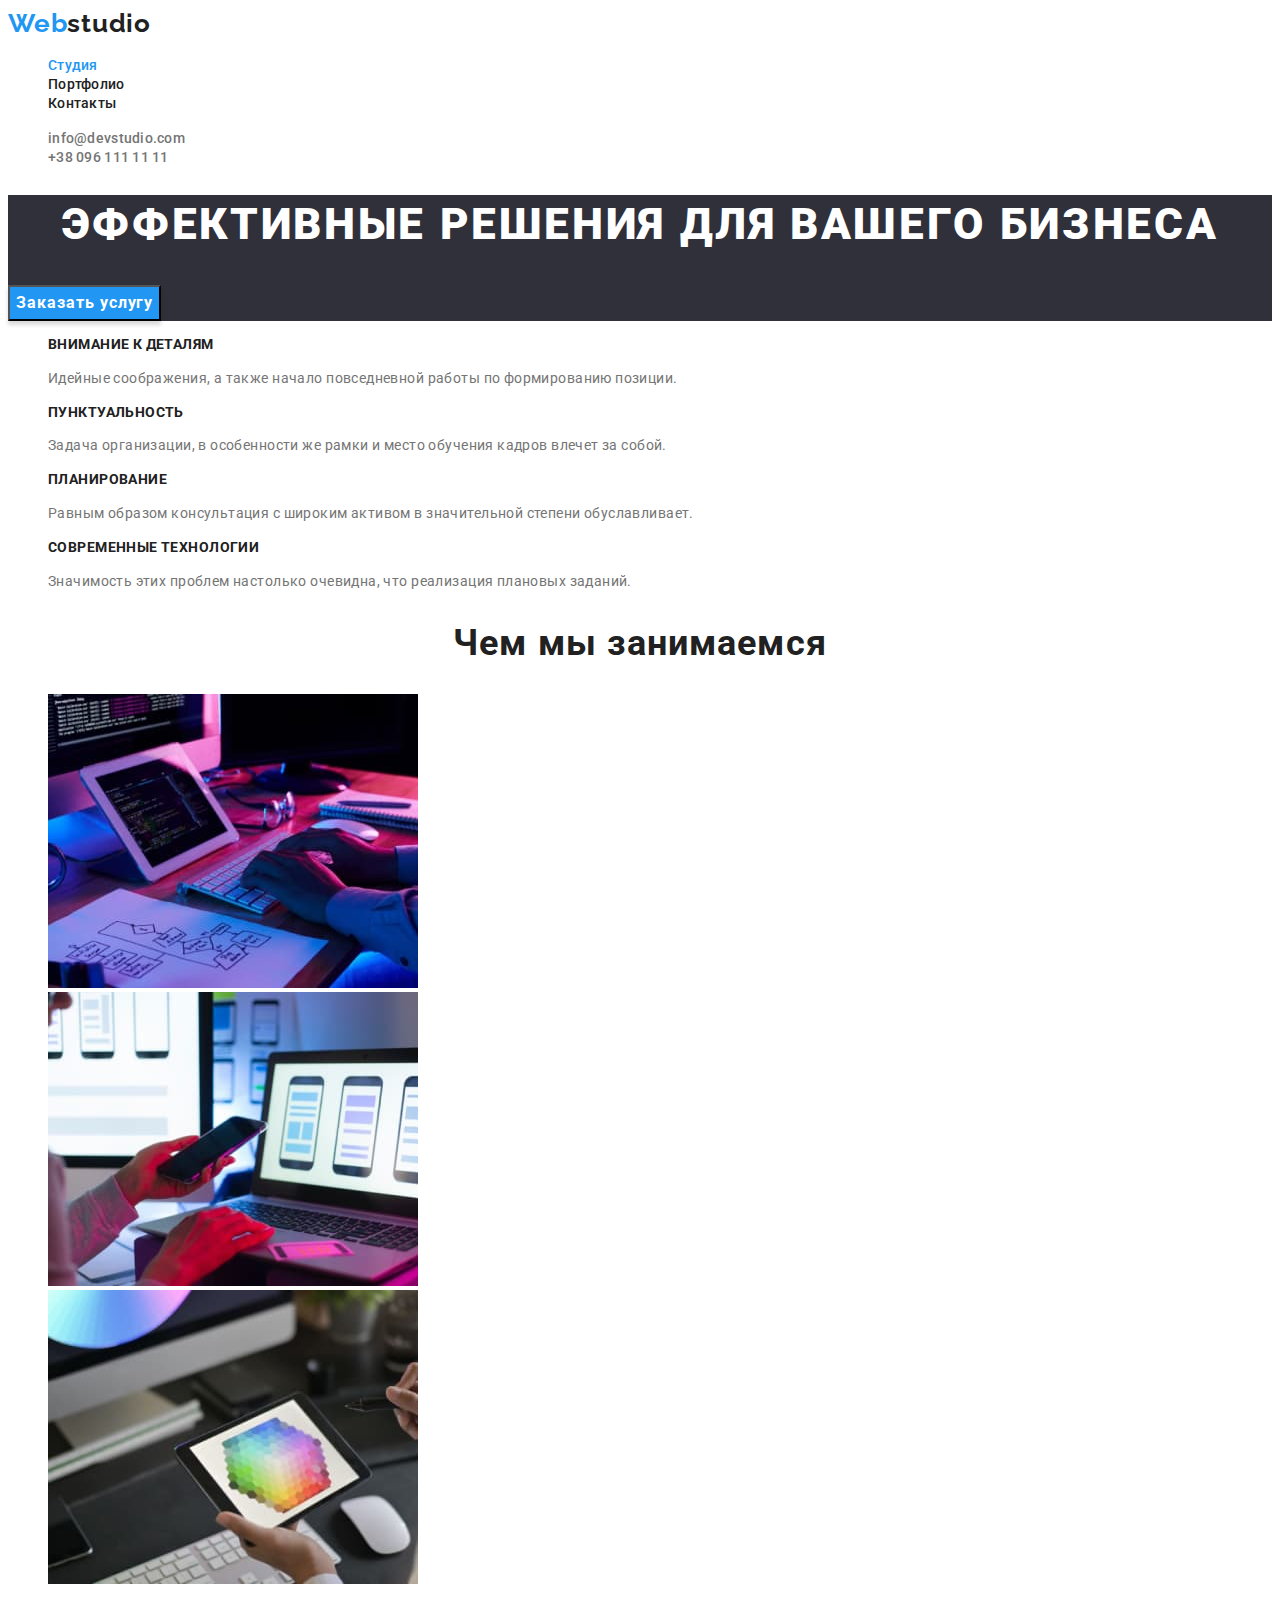
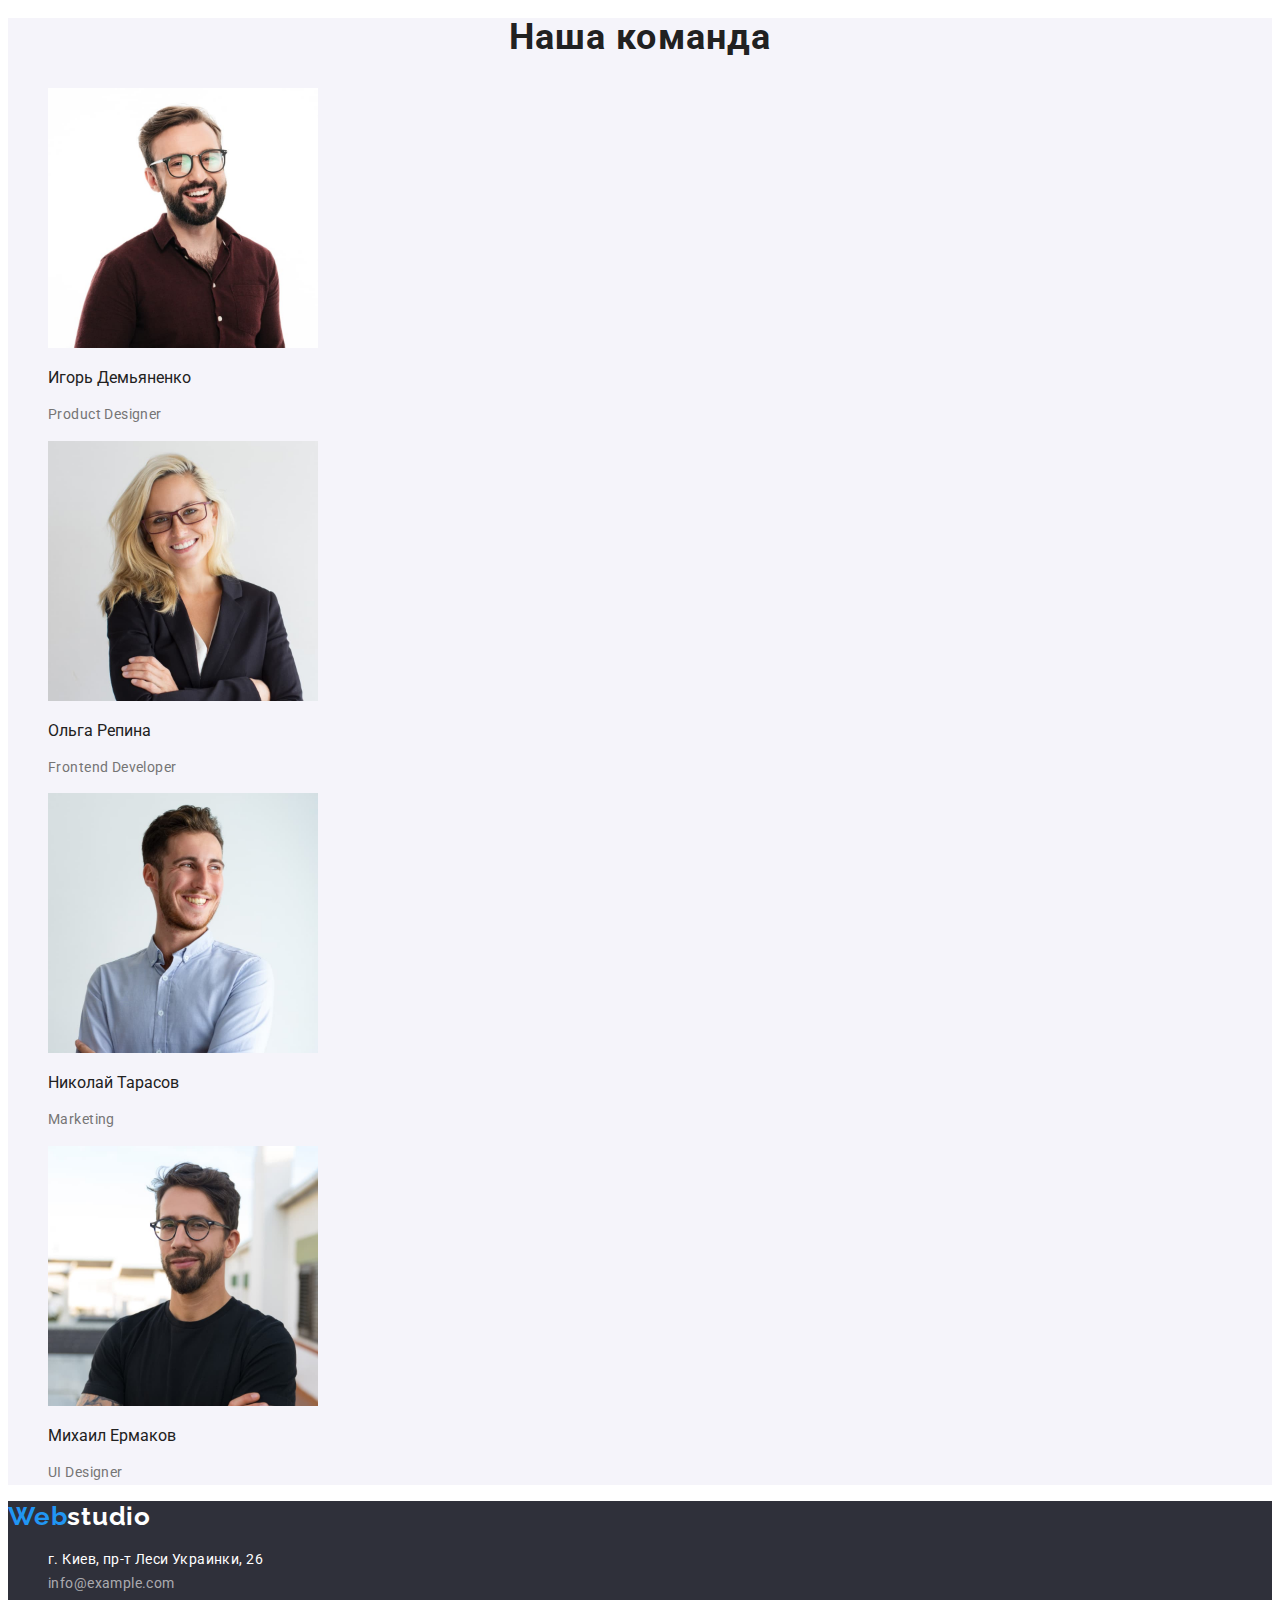
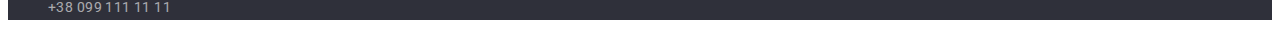
==== index.html @ 886532a1 "скопированы файлы предыдущей работы" ====
<!DOCTYPE html>
<html lang="ru">
<head>
    <meta charset="UTF-8">
    <meta http-equiv="X-UA-Compatible" content="IE=edge">
    <meta name="viewport" content="width=device-width, initial-scale=1.0">
    <link rel="preconnect" href="https://fonts.googleapis.com">
    <link rel="preconnect" href="https://fonts.gstatic.com" crossorigin>
    <link
        href="https://fonts.googleapis.com/css2?family=Oleo+Script&family=Raleway:wght@700&family=Roboto:wght@400;500;700;900&display=swap"
        rel="stylesheet">
    <link rel="stylesheet" href="./css/styles.css">
    <title class="title">Студия</title>
</head>
<body>
    <header class="header">  
    <!-- link to homepage-->
         <a class="header-logo link"  href="/"><span class="logocolor">Web</span>studio</a>
    <!--header nav section-->
        <nav class="header-nav">
             <ul class="list header-list">
                <li class="header-item"><a class="link header-link current" href="./index.html">Студия</a></li>
                <li class="header-item"><a class="link header-link" href="./portfolio.html">Портфолио</a></li>
                <li class="header-item"><a class="link header-link" href="/Контакты">Контакты</a></li>   
            </ul>      
        </nav> 
        <ul class="list">
            <!-- Link to e-mail address -->
            <li><a class="link header-mail" href="mailto:info@devstudio.com">info@devstudio.com</a></li>
            <!-- Link to phone number  -->
            <li><a class="link header-tel" href="tel:+38 096 111 11 11">+38 096 111 11 11</a></li>
        </ul>
    </header>
<main>
<!--block make order-->
    <section class="make-order">
        <h1 class="make-order-title">ЭФФЕКТИВНЫЕ РЕШЕНИЯ ДЛЯ ВАШЕГО БИЗНЕСА</h1>
        <button type="button" class="make-order-button">Заказать услугу</button>
    </section>
<!--block features-->
    <section class="features">
        <ul class="list features-list">
            <li class="features-item"> <h3 class="h3-title">внимание к деталям</h3> <p class="p-text">Идейные соображения, а также начало повседневной работы по формированию позиции.</p></li>
            <li class="features-item"> <h3 class="h3-title">пунктуальность</h3> <p class="p-text">Задача организации, в особенности же рамки и место обучения кадров влечет за собой.</p></li>
            <li class="features-item"> <h3 class="h3-title">планирование</h3><p class="p-text">Равным образом консультация с широким активом в значительной степени обуславливает.</p></li>
            <li class="features-item"> <h3 class="h3-title">Современные технологии</h3><p class="p-text">Значимость этих проблем настолько очевидна, что реализация плановых заданий.</p></li>
        </ul>
    </section>
<!--block our work-->
    <section class="our-work">
        <h2 class="h2-title">Чем мы занимаемся</h2>
        <ul class="list out-work-list">
            <li class="our-work-item"><img src="images/img.jpg" alt="набор кода на клавиатуре" width="370"></li>
            <li class="our-work-item"><img src="images/img-2.jpg" alt="разработка дизайна мобильного приложения" width="370"></li>
            <li class="our-work-item"><img src="images/img-3.jpg" alt="выбор цветовой гаммы на планшете" width="370"></li>
        </ul>
    </section>
<!--block our team-->
     <section class="our-team">
         <h2 class="h2-title">Наша команда</h2>
         <ul class="list our-team-list">
             <li class="our-team-item">
                 <img src="images/igordemyanenko.jpg" alt="фото игорь Демьяненко" width="270">
                    <p class="our-team-name">Игорь Демьяненко</p>
                    <p class="our-team-post p-text">Product Designer</p>
            </li>
            <li class="our-team-item">
                <img src="images/olgarepina.jpg" alt="фото Ольга Репина" width="270">
                        <p class="our-team-name">Ольга Репина</p>
                        <p class="our-team-post p-text">Frontend Developer</p>
            </li>
            <li class="our-team-item">
                <img src="images/nikolaytarasov.jpg" alt="фото Николай Тарасов" width="270">
                        <p class="our-team-name">Николай Тарасов</p>
                        <p class="our-team-post p-text">Marketing</p>
            </li>
            <li class="our-team-item">
                <img src="images/mihailermakov.jpg" alt="фото Михаил Ермаков" width="270">
                        <p class="our-team-name">Михаил Ермаков</p>
                        <p class="our-team-post p-text">UI Designer</p>
            </li>
         </ul>
     </section>   
</main>
<footer class="footer">
    <!--link to homepage-->
    <a class="footer-logo link"  href="/"><span class="logocolor">Web</span>studio</a>
    <address class="address">
        <ul class="list footer-list">
            <li class="footer-item"><a class="link footer-link"  href="https://goo.gl/maps/7gnmi9hPNEsTikb38" target="_blank">г. Киев, пр-т Леси Украинки, 26</a></li>
            <li class="footer-item"><a class="link footer-link footer-mail"  href="mailto:info@example.com">info@example.com</a></li>
            <li class="footer-item"><a class="link footer-link footer-tel"  href="tel:+380991111111">+38 099 111 11 11</a></li>
        </ul>
    </address>
</footer>
</body>
</html>
---- css/styles.css ----
:root {
}
body {
  font-family: Roboto, sans-serif;
  color: #212121;
  background-color: #ffffff;
}

.list {
  list-style: none;
}
.link {
  text-decoration: none;
}
.link:hover,
.link:focus {
}
.title {
}
.h2-title {
  font-weight: 700;
  font-size: 36px;
  line-height: 1.11;
  text-align: center;
  letter-spacing: 0.03em;

  color: #212121;
}
.h3-title {
  font-weight: 700;
  font-size: 14px;
  line-height: 1.14;
  letter-spacing: 0.03em;
  text-transform: uppercase;

  color: #212121;
}
.p-text {
  font-weight: 400;
  font-size: 14px;
  line-height: 1.71;
  letter-spacing: 0.03em;

  color: #757575;
}
/* ---header----*/
.header {
  background-color: #ffffff;
}
.header-logo {
  font-family: Raleway;
  font-style: normal;
  font-weight: 700;
  font-size: 26px;
  line-height: 1.19;
  letter-spacing: 0.03em;
  color: #212121;
}
.logocolor {
  font-family: Raleway;
  font-style: normal;
  font-weight: 700;
  font-size: 26px;
  line-height: 1.19;
  letter-spacing: 0.03em;

  color: #2196f3;
}
.header-nav {
}
.header-list {
}
.header-item {
}
.header-link {
  font-weight: 500;
  font-size: 14px;
  line-height: 0.87;
  letter-spacing: 0.02em;
  color: #212121;
}
.header-link:hover,
.header-link:focus,
.header-mail:hover,
.header-mail:focus,
.header-tel:hover,
.header-tel:focus {
  font-weight: 500;
  font-size: 14px;
  line-height: 0.87;
  letter-spacing: 0.02em;
  color: #2196f3;
}

.header-mail {
  font-weight: 500;
  font-size: 14px;
  line-height: 0.87;
  letter-spacing: 0.02em;
  color: #757575;
}
.header-tel {
  font-weight: 500;
  font-size: 14px;
  line-height: 0.87;
  letter-spacing: 0.02em;
  color: #757575;
}
/*---make order-- */
.make-order {
  background-color: #2f303a;
}
.make-order-title {
  font-weight: 900;
  font-size: 44px;
  line-height: 1.36;
  text-align: center;
  letter-spacing: 0.06em;
  text-transform: uppercase;
  color: #ffffff;
 
}
.make-order-button {
  background: #2196f3;
  box-shadow: 0px 4px 4px rgba(0, 0, 0, 0.15);
  font-family: inherit;
  font-weight: 700;
  font-size: 16px;
  line-height: 1.87;
  display: flex;
  align-items: center;
  text-align: center;
  letter-spacing: 0.06em;
  color: #ffffff;
  cursor: pointer;
}
.make-order-button:hover,
.make-order-button:focus {
background: #188CE8;
box-shadow: 0px 4px 4px rgba(0, 0, 0, 0.15);
  font-family: inherit;
  font-weight: 700;
  font-size: 16px;
  line-height: 1.87;
  display: flex;
  align-items: center;
  text-align: center;
  letter-spacing: 0.06em;
  color: #ffffff;
  cursor: pointer;
}
.current {
  color: #2196f3;
}
/* ---features--- */
.features {
}
.features-list {
}
.features-item {
}
/* ---our work---- */
.our-work {
}
.our-work-list {
}
.our-work-item {
}
/* --- our team--- */
.our-team {
  background: #F5F4FA;
}
.our-team-list {
}
.our-team-item {
}
.our-team-name {
}
.our-team-post {
}
/* ---footer---- */
.footer {
  background: #2f303a;
}
.footer-list {
}
.footer-item {
}
.footer-link {
  font-family: inherit;
  font-weight: 400;
  font-size: 14px;
  line-height: 1.71;
  letter-spacing: 0.03em;
  color: #ffffff;
}
.footer-link:hover,
.footer-link:focus { 
   font-family: inherit;
  font-weight: 400;
  font-size: 14px;
  line-height: 1.71;
  letter-spacing: 0.03em;
  color: #2196f3;
}
.footer-mail,
.footer-tel {
  color: rgba(255, 255, 255, 0.6);
}
.footer-logo {
  font-family: Raleway;§
  font-style: normal;
  font-weight: 700;
  font-size: 26px;
  line-height: 1.19;
  letter-spacing: 0.03em;
  color: #ffffff;
}
.address {
  font-style: normal;
}
/* ----maim---- */
.main {
  background: #E5E5E5;
}
/* ---main---- */
.main {
}
.main-list {
}
.main-item {
}
.main-link {
}
.main-btn {
  background: #F5F4FA;
  font-family: Roboto;
  font-style: normal
  font-weight: 500;
  font-size: 16px;
  line-height: 1.63;
  text-align: center;
  letter-spacing: 0.03em;
  cursor: pointer;
}
.main-btn:hover,
.main-btn:focus {
background: #2196f3;
font-family: Roboto;
font-style: normal;
font-weight: 500;
font-size: 16px;
line-height: 26px;
/* identical to box height, or 162% */
text-align: center;
letter-spacing: 0.03em;

color: #FFFFFF;

}
.current-button {
  background: #2196f3;
}
/* ---portfolio---- */
.portfolio {
}
.portfolio-list {
}
.portfolio-item {
}
.h3-portfolio {
}
.p-portfolio {
}
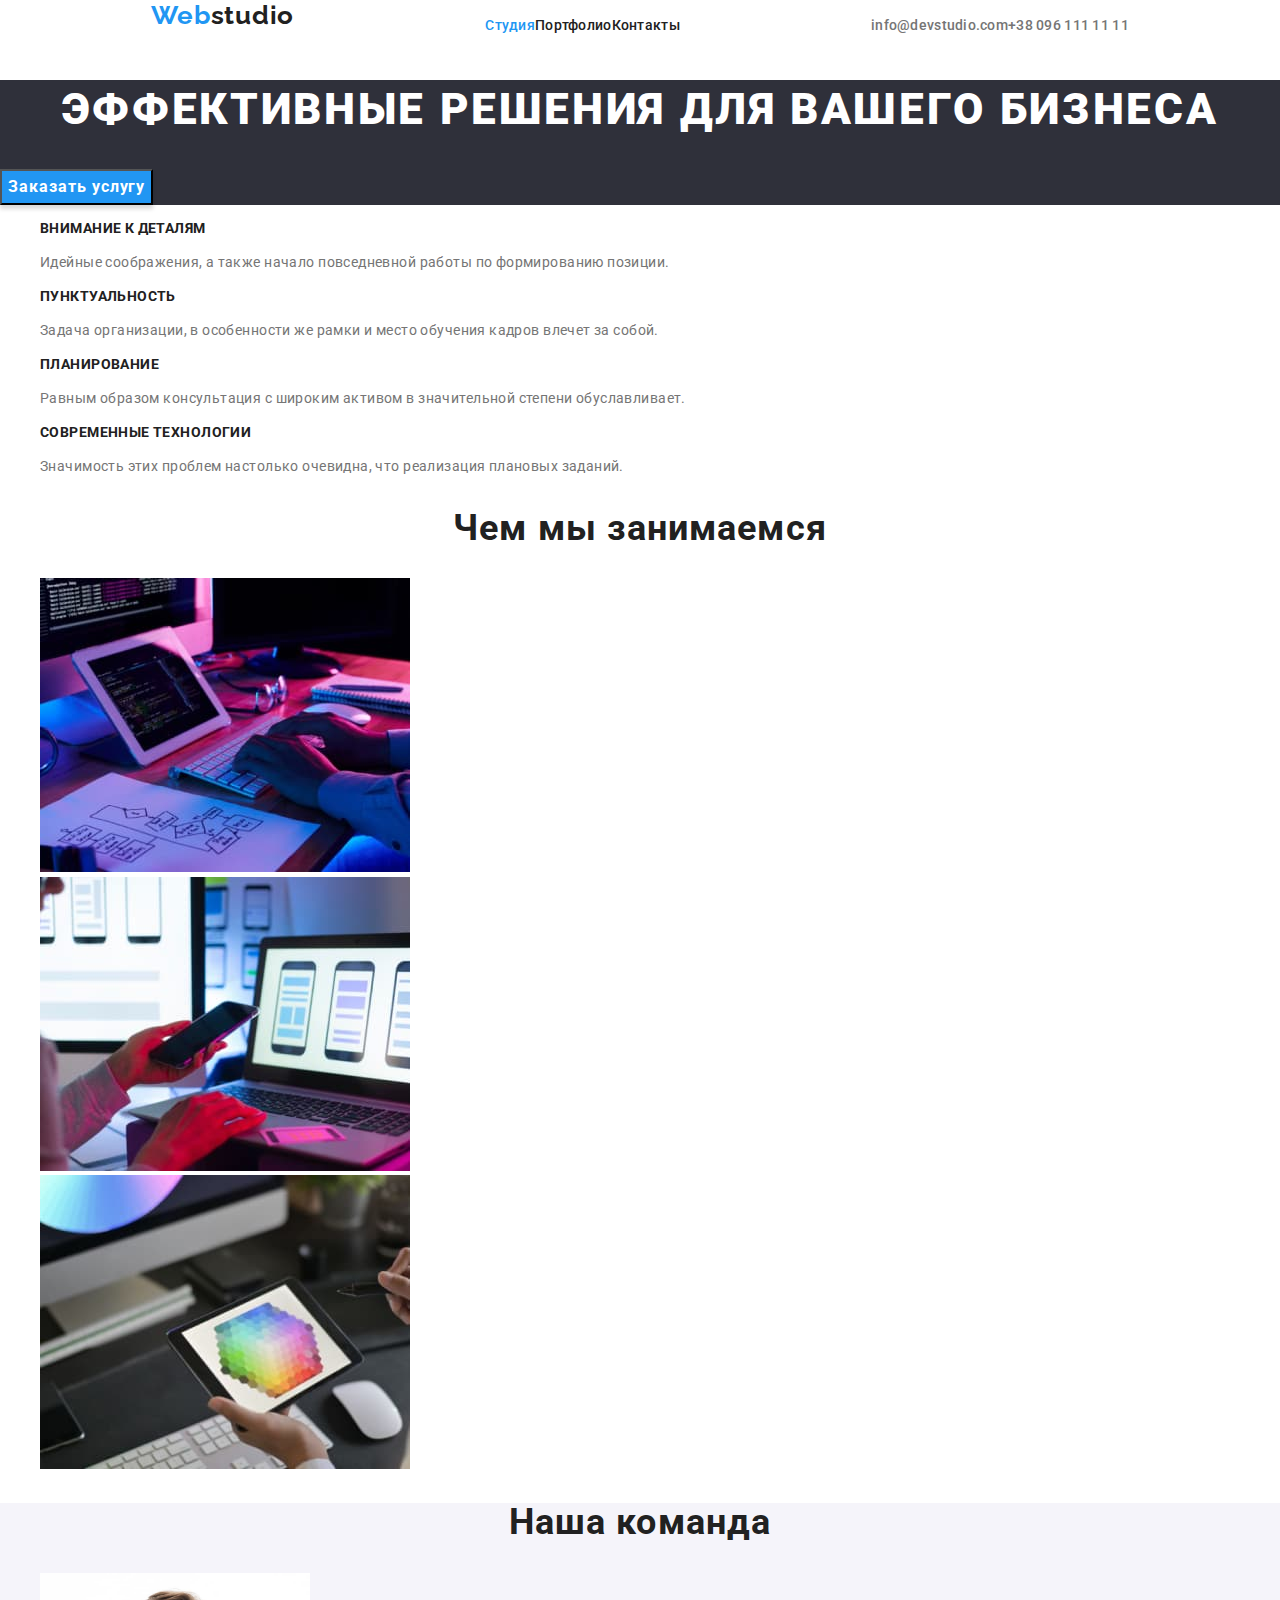
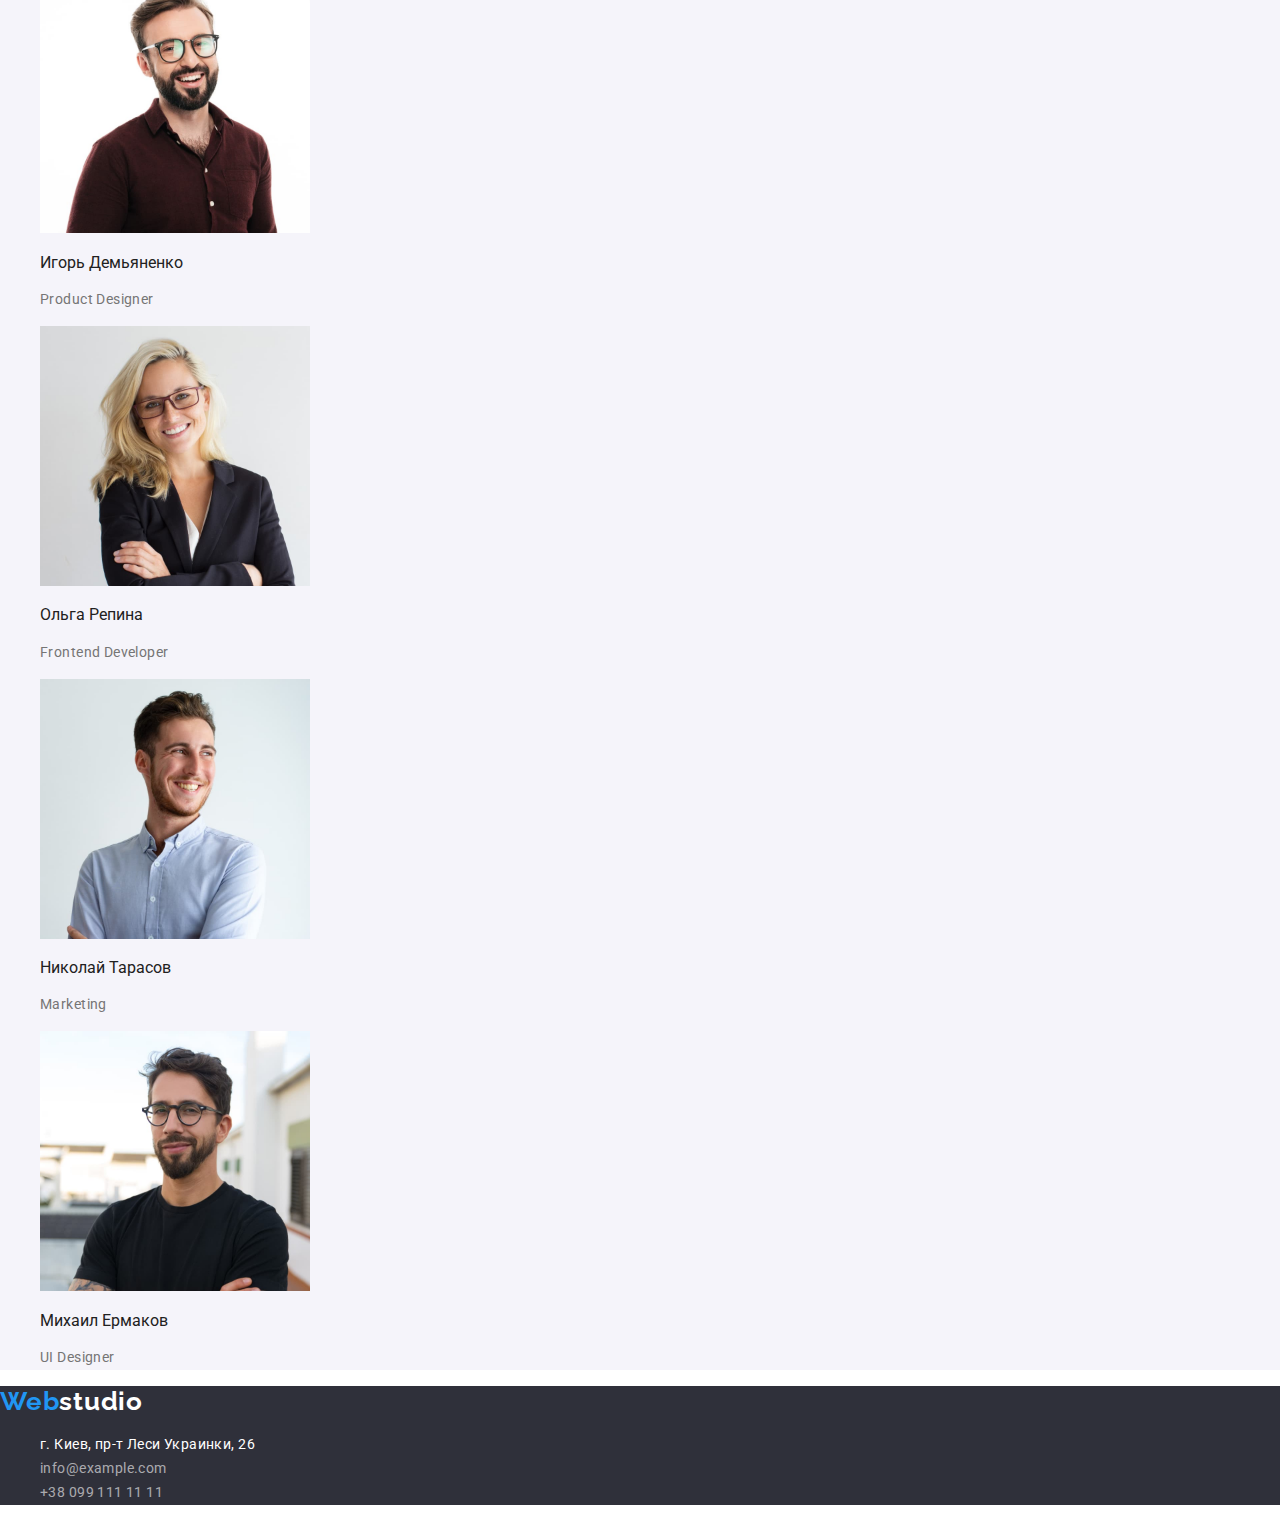
==== commit 3a716ffb: "добавлен файл модерн-нормализ" ====
--- a/index.html
+++ b/index.html
@@ -9,6 +9,7 @@
     <link
         href="https://fonts.googleapis.com/css2?family=Oleo+Script&family=Raleway:wght@700&family=Roboto:wght@400;500;700;900&display=swap"
         rel="stylesheet">
+    <link rel="stylesheet" href="./css/modern-normalize.css">
     <link rel="stylesheet" href="./css/styles.css">
     <title class="title">Студия</title>
 </head>
@@ -24,7 +25,7 @@
                 <li class="header-item"><a class="link header-link" href="/Контакты">Контакты</a></li>   
             </ul>      
         </nav> 
-        <ul class="list">
+        <ul class="list header-list">
             <!-- Link to e-mail address -->
             <li><a class="link header-mail" href="mailto:info@devstudio.com">info@devstudio.com</a></li>
             <!-- Link to phone number  -->
--- a/css/styles.css
+++ b/css/styles.css
@@ -45,9 +45,12 @@
 }
 /* ---header----*/
 .header {
+  display: flex;
+  justify-content: space-evenly;
   background-color: #ffffff;
 }
 .header-logo {
+
   font-family: Raleway;
   font-style: normal;
   font-weight: 700;
@@ -67,8 +70,12 @@
   color: #2196f3;
 }
 .header-nav {
+  
 }
 .header-list {
+ display: flex;
+justify-content: space-around;
+
 }
 .header-item {
 }
@@ -154,6 +161,7 @@
 }
 /* ---features--- */
 .features {
+
 }
 .features-list {
 }
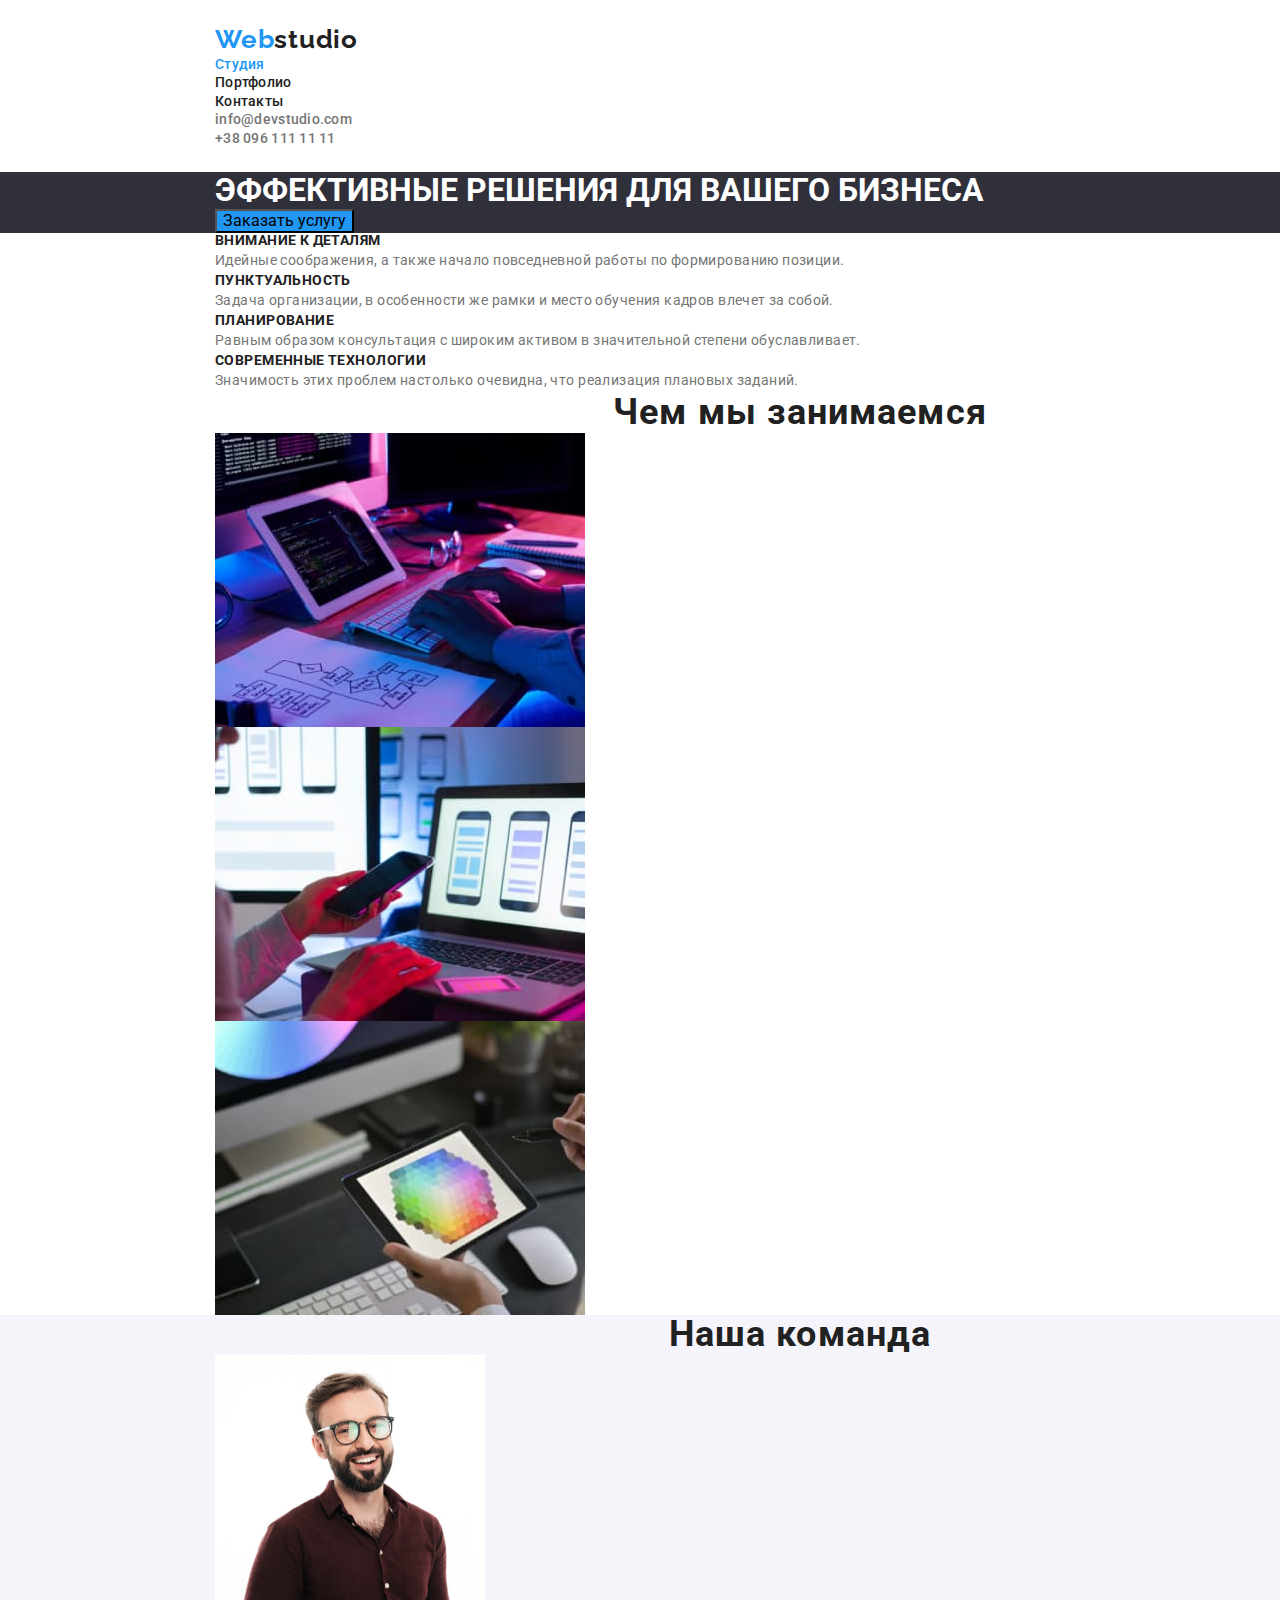
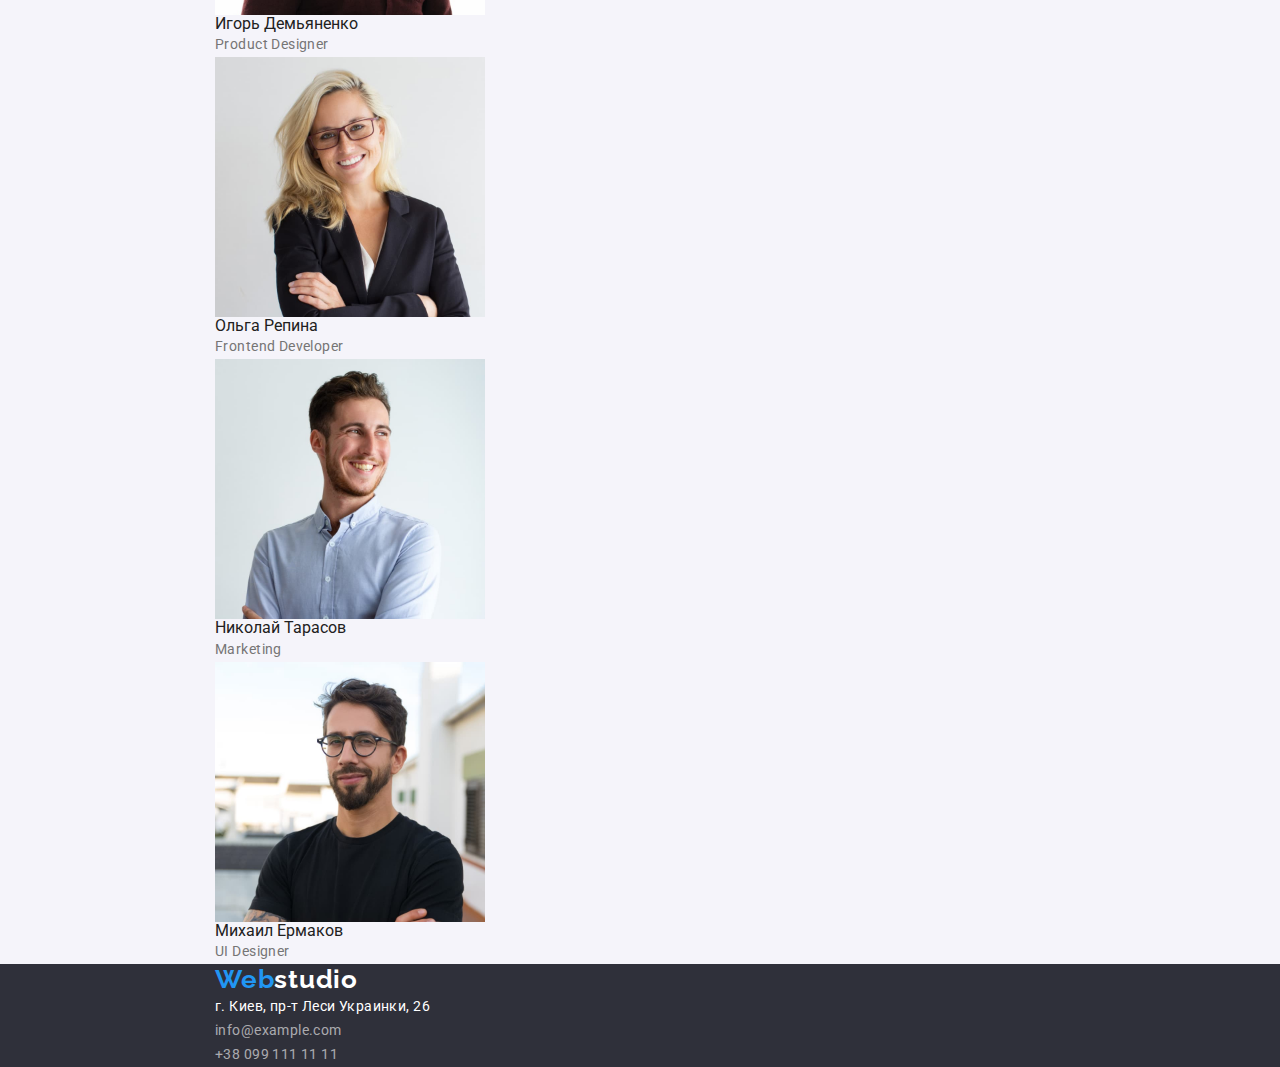
==== commit dd527816: "добавлены контейнеры и исключения" ====
--- a/index.html
+++ b/index.html
@@ -14,7 +14,8 @@
     <title class="title">Студия</title>
 </head>
 <body>
-    <header class="header">  
+    <header class="header">
+        <div class="container">
     <!-- link to homepage-->
          <a class="header-logo link"  href="/"><span class="logocolor">Web</span>studio</a>
     <!--header nav section-->
@@ -31,33 +32,41 @@
             <!-- Link to phone number  -->
             <li><a class="link header-tel" href="tel:+38 096 111 11 11">+38 096 111 11 11</a></li>
         </ul>
+        </div>
     </header>
 <main>
 <!--block make order-->
     <section class="make-order">
+        <div class="container">
         <h1 class="make-order-title">ЭФФЕКТИВНЫЕ РЕШЕНИЯ ДЛЯ ВАШЕГО БИЗНЕСА</h1>
         <button type="button" class="make-order-button">Заказать услугу</button>
+        </div>
     </section>
 <!--block features-->
     <section class="features">
+        <div class="container">
         <ul class="list features-list">
             <li class="features-item"> <h3 class="h3-title">внимание к деталям</h3> <p class="p-text">Идейные соображения, а также начало повседневной работы по формированию позиции.</p></li>
             <li class="features-item"> <h3 class="h3-title">пунктуальность</h3> <p class="p-text">Задача организации, в особенности же рамки и место обучения кадров влечет за собой.</p></li>
             <li class="features-item"> <h3 class="h3-title">планирование</h3><p class="p-text">Равным образом консультация с широким активом в значительной степени обуславливает.</p></li>
             <li class="features-item"> <h3 class="h3-title">Современные технологии</h3><p class="p-text">Значимость этих проблем настолько очевидна, что реализация плановых заданий.</p></li>
         </ul>
+        </div>
     </section>
 <!--block our work-->
     <section class="our-work">
+        <div class="container">
         <h2 class="h2-title">Чем мы занимаемся</h2>
         <ul class="list out-work-list">
             <li class="our-work-item"><img src="images/img.jpg" alt="набор кода на клавиатуре" width="370"></li>
             <li class="our-work-item"><img src="images/img-2.jpg" alt="разработка дизайна мобильного приложения" width="370"></li>
             <li class="our-work-item"><img src="images/img-3.jpg" alt="выбор цветовой гаммы на планшете" width="370"></li>
         </ul>
+        </div>
     </section>
 <!--block our team-->
      <section class="our-team">
+         <div class="container">
          <h2 class="h2-title">Наша команда</h2>
          <ul class="list our-team-list">
              <li class="our-team-item">
@@ -81,9 +90,11 @@
                         <p class="our-team-post p-text">UI Designer</p>
             </li>
          </ul>
+        </div>
      </section>   
 </main>
 <footer class="footer">
+    <div class="container">
     <!--link to homepage-->
     <a class="footer-logo link"  href="/"><span class="logocolor">Web</span>studio</a>
     <address class="address">
@@ -93,6 +104,7 @@
             <li class="footer-item"><a class="link footer-link footer-tel"  href="tel:+380991111111">+38 099 111 11 11</a></li>
         </ul>
     </address>
+    </div>
 </footer>
 </body>
 </html>--- a/css/styles.css
+++ b/css/styles.css
@@ -1,3 +1,24 @@
+p, h1, h2, h3, h4, h5, h6 {
+  margin: 0;
+}
+ul {
+  margin: 0;
+  padding: 0;
+}
+button {
+  cursor: pointer;
+}
+img {
+  display: block;
+}
+
+.container {
+  width: 1600px;
+  padding-left: 215px;
+  padding-right: 215px;
+  margin: 0 auto;
+  
+}
 :root {
 }
 body {
@@ -43,11 +64,13 @@
 
   color: #757575;
 }
+
 /* ---header----*/
 .header {
-  display: flex;
-  justify-content: space-evenly;
-  background-color: #ffffff;
+  background-color: inherit;
+  padding-top: 24px;
+  padding-bottom: 25px;
+ 
 }
 .header-logo {
 
@@ -73,9 +96,6 @@
   
 }
 .header-list {
- display: flex;
-justify-content: space-around;
-
 }
 .header-item {
 }
@@ -118,43 +138,17 @@
   background-color: #2f303a;
 }
 .make-order-title {
-  font-weight: 900;
-  font-size: 44px;
-  line-height: 1.36;
-  text-align: center;
-  letter-spacing: 0.06em;
-  text-transform: uppercase;
-  color: #ffffff;
- 
+  color: #FFFFFF;
+  
 }
 .make-order-button {
   background: #2196f3;
-  box-shadow: 0px 4px 4px rgba(0, 0, 0, 0.15);
-  font-family: inherit;
-  font-weight: 700;
-  font-size: 16px;
-  line-height: 1.87;
-  display: flex;
-  align-items: center;
-  text-align: center;
-  letter-spacing: 0.06em;
-  color: #ffffff;
-  cursor: pointer;
+
 }
 .make-order-button:hover,
 .make-order-button:focus {
 background: #188CE8;
-box-shadow: 0px 4px 4px rgba(0, 0, 0, 0.15);
-  font-family: inherit;
-  font-weight: 700;
-  font-size: 16px;
-  line-height: 1.87;
-  display: flex;
-  align-items: center;
-  text-align: center;
-  letter-spacing: 0.06em;
-  color: #ffffff;
-  cursor: pointer;
+
 }
 .current {
   color: #2196f3;
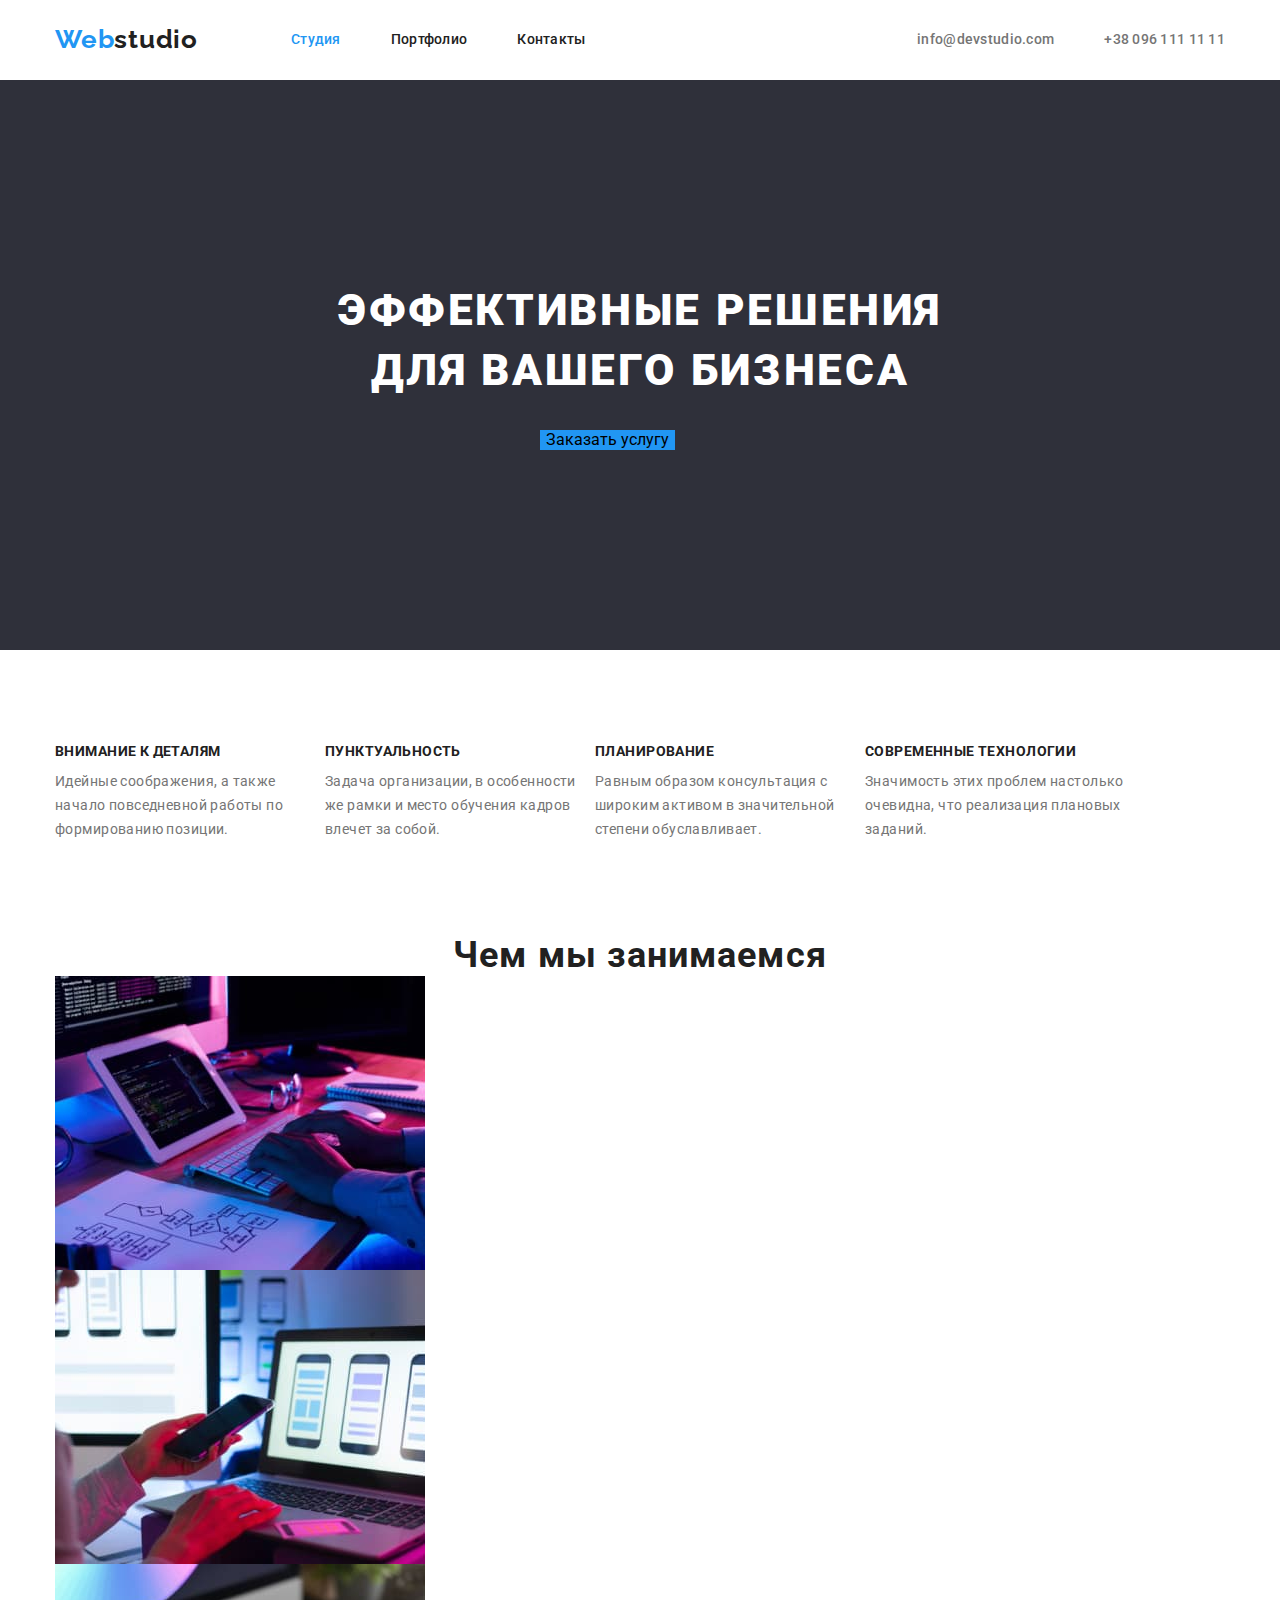
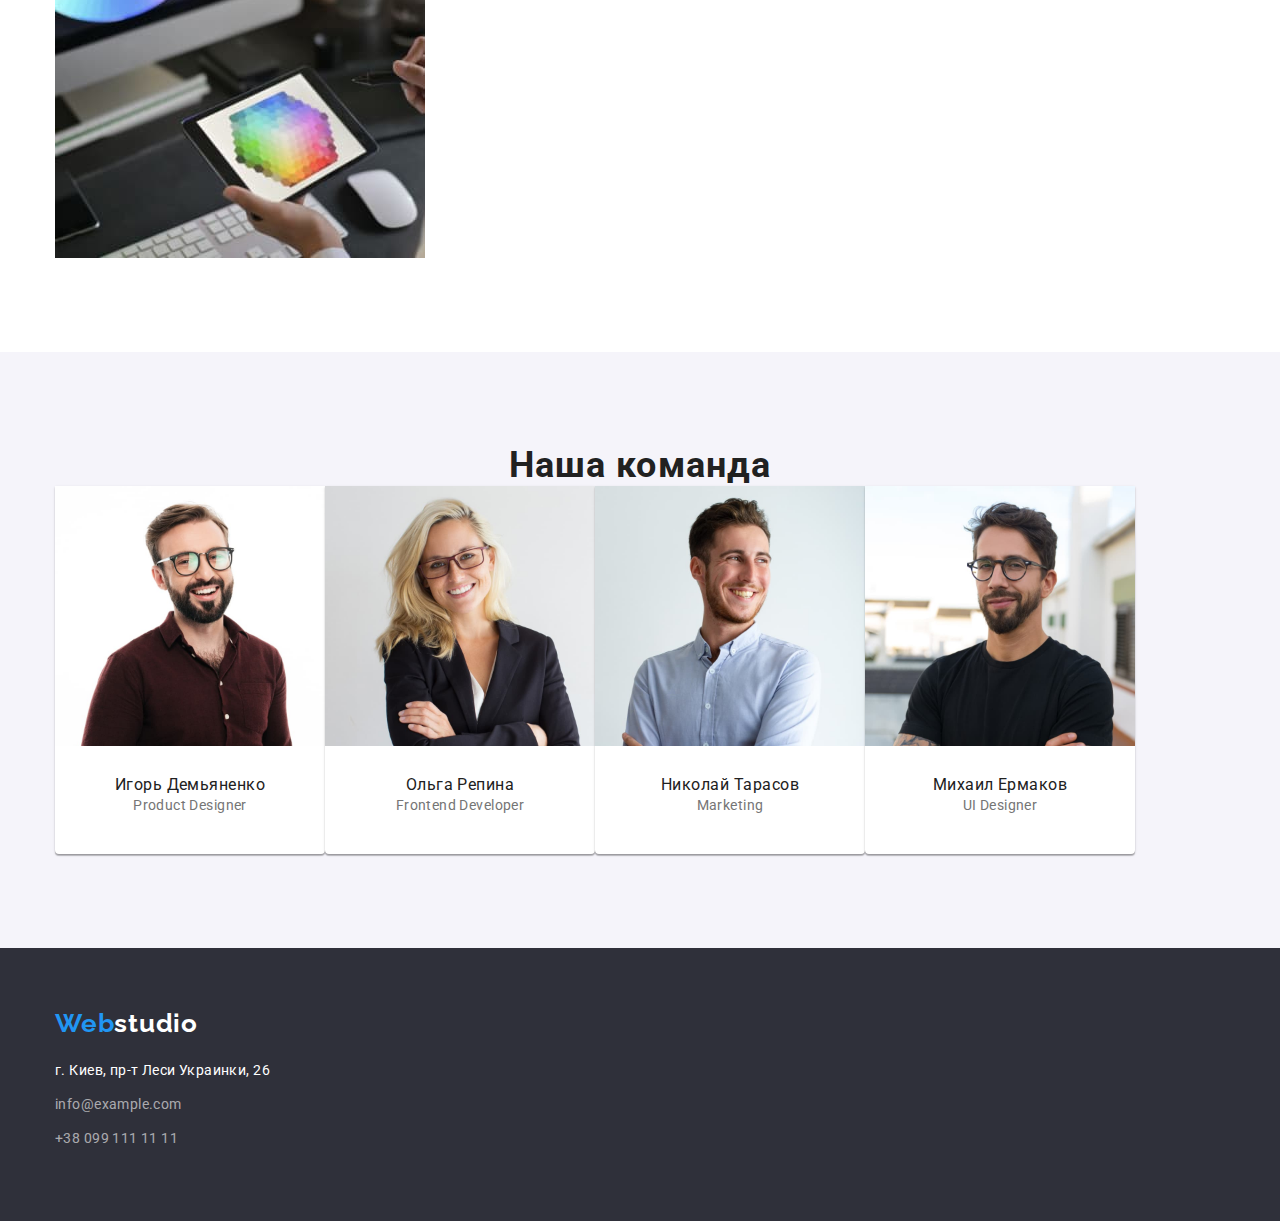
==== commit 0244a381: "редактирование css" ====
--- a/index.html
+++ b/index.html
@@ -15,7 +15,7 @@
 </head>
 <body>
     <header class="header">
-        <div class="container">
+        <div class="container header-container">
     <!-- link to homepage-->
          <a class="header-logo link"  href="/"><span class="logocolor">Web</span>studio</a>
     <!--header nav section-->
@@ -26,6 +26,7 @@
                 <li class="header-item"><a class="link header-link" href="/Контакты">Контакты</a></li>   
             </ul>      
         </nav> 
+        <div class="header-contact">
         <ul class="list header-list">
             <!-- Link to e-mail address -->
             <li><a class="link header-mail" href="mailto:info@devstudio.com">info@devstudio.com</a></li>
@@ -33,12 +34,13 @@
             <li><a class="link header-tel" href="tel:+38 096 111 11 11">+38 096 111 11 11</a></li>
         </ul>
         </div>
+        </div>
     </header>
 <main>
 <!--block make order-->
     <section class="make-order">
         <div class="container">
-        <h1 class="make-order-title">ЭФФЕКТИВНЫЕ РЕШЕНИЯ ДЛЯ ВАШЕГО БИЗНЕСА</h1>
+        <h1 class="make-order-title">эффективные решения для вашего бизнеса</h1>
         <button type="button" class="make-order-button">Заказать услугу</button>
         </div>
     </section>
@@ -57,17 +59,19 @@
     <section class="our-work">
         <div class="container">
         <h2 class="h2-title">Чем мы занимаемся</h2>
+        <div class="our-work-container">
         <ul class="list out-work-list">
             <li class="our-work-item"><img src="images/img.jpg" alt="набор кода на клавиатуре" width="370"></li>
             <li class="our-work-item"><img src="images/img-2.jpg" alt="разработка дизайна мобильного приложения" width="370"></li>
             <li class="our-work-item"><img src="images/img-3.jpg" alt="выбор цветовой гаммы на планшете" width="370"></li>
         </ul>
         </div>
+        </div>
     </section>
 <!--block our team-->
      <section class="our-team">
          <div class="container">
-         <h2 class="h2-title">Наша команда</h2>
+         <h2 class="h2-title our-team-title">Наша команда</h2>
          <ul class="list our-team-list">
              <li class="our-team-item">
                  <img src="images/igordemyanenko.jpg" alt="фото игорь Демьяненко" width="270">
--- a/css/styles.css
+++ b/css/styles.css
@@ -7,16 +7,18 @@
 }
 button {
   cursor: pointer;
+    border: none;
 }
 img {
   display: block;
 }
 
 .container {
-  width: 1600px;
-  padding-left: 215px;
-  padding-right: 215px;
+  width: 1200px;
+  padding-left: 15px;
+  padding-right: 15px;
   margin: 0 auto;
+  
   
 }
 :root {
@@ -46,6 +48,8 @@
   letter-spacing: 0.03em;
 
   color: #212121;
+
+   margin-top: 94px;
 }
 .h3-title {
   font-weight: 700;
@@ -55,6 +59,8 @@
   text-transform: uppercase;
 
   color: #212121;
+
+  padding-bottom: 10px;
 }
 .p-text {
   font-weight: 400;
@@ -70,10 +76,12 @@
   background-color: inherit;
   padding-top: 24px;
   padding-bottom: 25px;
- 
+}
+.header-container {
+  display: flex;
+  align-items: center;
 }
 .header-logo {
-
   font-family: Raleway;
   font-style: normal;
   font-weight: 700;
@@ -81,6 +89,7 @@
   line-height: 1.19;
   letter-spacing: 0.03em;
   color: #212121;
+  margin-right: 93px;
 }
 .logocolor {
   font-family: Raleway;
@@ -96,8 +105,12 @@
   
 }
 .header-list {
+
+  display: flex;
+
 }
 .header-item {
+  margin-right: 50px;
 }
 .header-link {
   font-weight: 500;
@@ -118,13 +131,17 @@
   letter-spacing: 0.02em;
   color: #2196f3;
 }
-
+.header-contact {
+  margin-left: auto;
+}
 .header-mail {
   font-weight: 500;
   font-size: 14px;
   line-height: 0.87;
   letter-spacing: 0.02em;
   color: #757575;
+  margin-right: 50px;
+
 }
 .header-tel {
   font-weight: 500;
@@ -138,11 +155,27 @@
   background-color: #2f303a;
 }
 .make-order-title {
-  color: #FFFFFF;
+  padding-top: 200px; 
+  margin-left: 237px;
+  margin-right: 237px;
+ 
+font-family: Roboto;
+font-style: normal;
+font-weight: 900;
+font-size: 44px;
+line-height: 60px;
+text-align: center;
+letter-spacing: 0.06em;
+text-transform: uppercase;
+color: #FFFFFF;
   
 }
 .make-order-button {
   background: #2196f3;
+  margin-left: 485px;
+  margin-right: 485px;
+  margin-top: 30px;
+  margin-bottom: 200px;
 
 }
 .make-order-button:hover,
@@ -158,35 +191,74 @@
 
 }
 .features-list {
+  padding-top: 94px;
+  display: flex;
 }
 .features-item {
+  width: 270px;
+
 }
 /* ---our work---- */
 .our-work {
+  
+
+}
+.our-work-container {
+ 
 }
 .our-work-list {
+  
 }
 .our-work-item {
 }
 /* --- our team--- */
 .our-team {
   background: #F5F4FA;
+
 }
 .our-team-list {
+  padding-bottom: 94px;
+  display: flex;
+ 
+
 }
 .our-team-item {
-}
-.our-team-name {
+  width: 270px;
+height: 368px;
+background: #FFFFFF;
+/* material shadow v1 */
+box-shadow: 0px 1px 3px rgba(0, 0, 0, 0.12), 0px 1px 1px rgba(0, 0, 0, 0.14), 0px 2px 1px rgba(0, 0, 0, 0.2);
+border-radius: 0px 0px 4px 4px;
+
+margin-right:not(:last-child): 30px;
+
+}
+.our-team-name {margin-top: 30px;
+  /* identical to box height */
+text-align: center;
+letter-spacing: 0.03em;
+
 }
 .our-team-post {
+  /* identical to box height */
+text-align: center;
+letter-spacing: 0.03em;
+
+
+}
+.our-team-title { 
+  padding-top: 94px;
 }
 /* ---footer---- */
 .footer {
   background: #2f303a;
+   padding-top: 60px;
+   padding-bottom: 60px;
 }
 .footer-list {
 }
 .footer-item {
+  margin-bottom: 10px;
 }
 .footer-link {
   font-family: inherit;
@@ -217,20 +289,28 @@
   line-height: 1.19;
   letter-spacing: 0.03em;
   color: #ffffff;
+ margin-bottom: 20px;
 }
 .address {
   font-style: normal;
-}
-/* ----maim---- */
-.main {
-  background: #E5E5E5;
-}
+  margin-top: 20px;
+}
+
 /* ---main---- */
 .main {
-}
+  }
 .main-list {
+  padding-top: 94px;
+  display: flex;
+  justify-content: center;
+ 
 }
 .main-item {
+  margin-left: 8px;
+  border-radius: 4px;
+  cursor: pointer;
+  
+
 }
 .main-link {
 }
@@ -243,7 +323,8 @@
   line-height: 1.63;
   text-align: center;
   letter-spacing: 0.03em;
-  cursor: pointer;
+  background: #F5F4FA;
+  
 }
 .main-btn:hover,
 .main-btn:focus {
@@ -252,25 +333,45 @@
 font-style: normal;
 font-weight: 500;
 font-size: 16px;
-line-height: 26px;
+line-height: 1.63;
 /* identical to box height, or 162% */
 text-align: center;
 letter-spacing: 0.03em;
-
-color: #FFFFFF;
+/* shadow-middle */
+box-shadow: 0px 3px 1px rgba(0, 0, 0, 0.1), 0px 1px 2px rgba(0, 0, 0, 0.08), 0px 2px 2px rgba(0, 0, 0, 0.12);
+border-radius: 4px;
+
 
 }
 .current-button {
   background: #2196f3;
+  /* shadow-middle */
+box-shadow: 0px 3px 1px rgba(0, 0, 0, 0.1), 0px 1px 2px rgba(0, 0, 0, 0.08), 0px 2px 2px rgba(0, 0, 0, 0.12);
+border-radius: 4px;
 }
 /* ---portfolio---- */
 .portfolio {
 }
 .portfolio-list {
+  margin-top: 50px;
+  display: flex;
+  flex-wrap: wrap;
+  margin-left: -30px;
+  margin-right: -30px;
+
 }
 .portfolio-item {
+flex-basis: calc((100% - 90px) / 3);
+margin-left: 30px;
+margin-bottom: 30px;
+background: #FFFFFF;
+border: 1px solid #EEEEEE;
+
 }
 .h3-portfolio {
-}
-.p-portfolio {
-}
+  padding-left: 24px;
+  margin-top: 20px;
+}
+.p-portfolio {padding-left: 24px;
+  padding-bottom: 20px;
+}
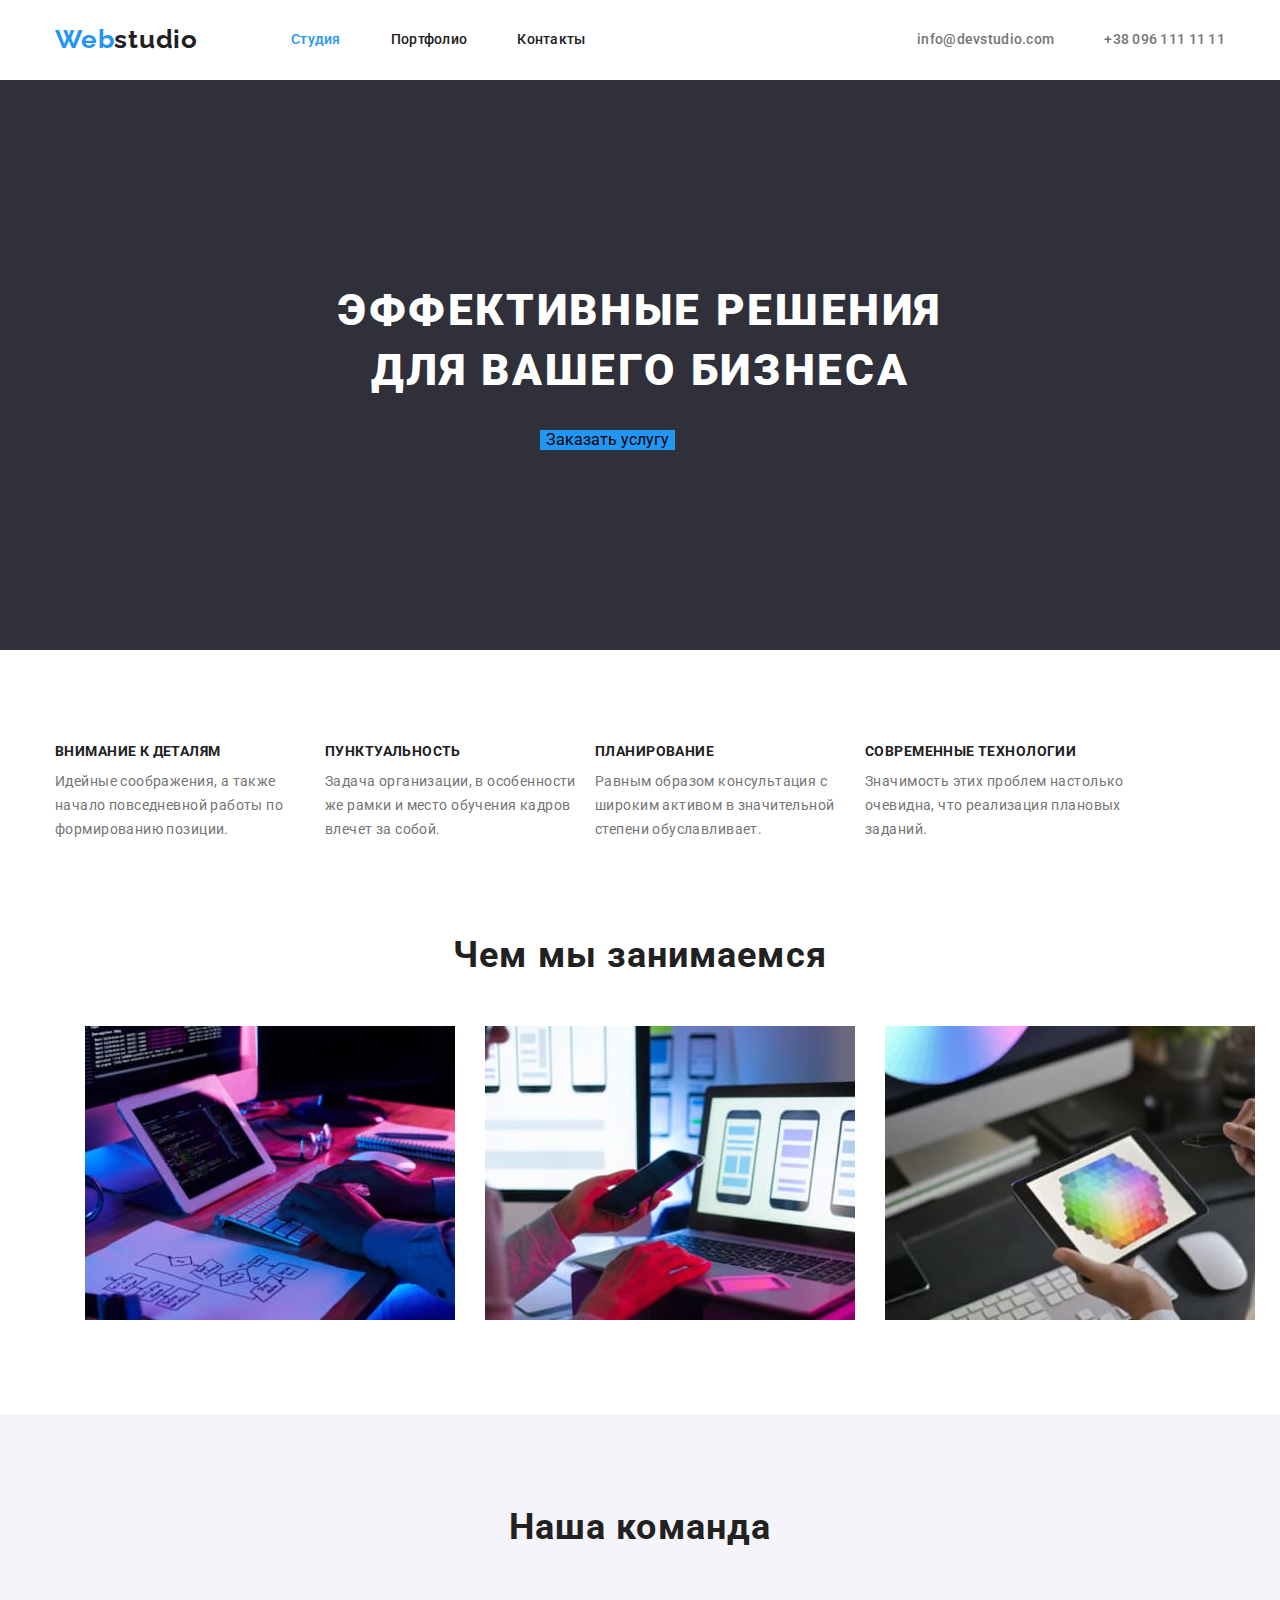
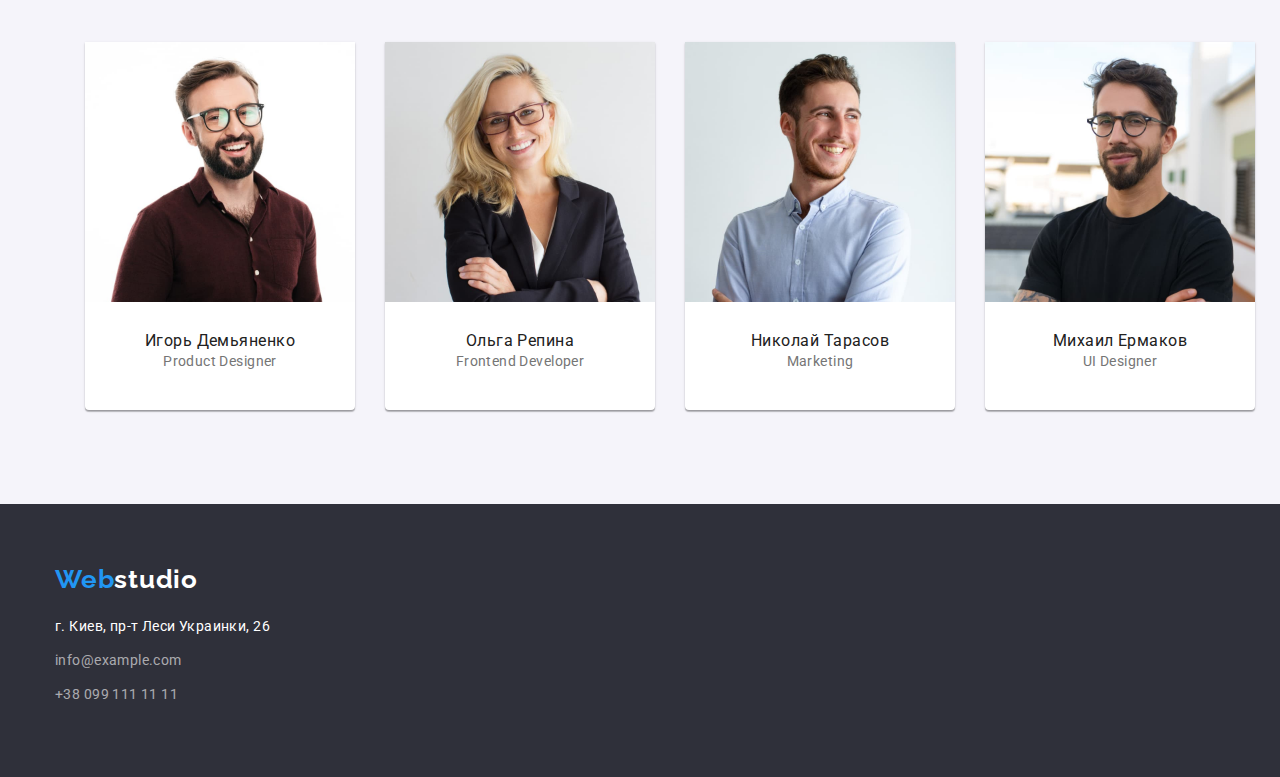
==== commit 007a6535: "исправлен блок наша работа" ====
--- a/index.html
+++ b/index.html
@@ -60,7 +60,7 @@
         <div class="container">
         <h2 class="h2-title">Чем мы занимаемся</h2>
         <div class="our-work-container">
-        <ul class="list out-work-list">
+        <ul class="list our-work-list">
             <li class="our-work-item"><img src="images/img.jpg" alt="набор кода на клавиатуре" width="370"></li>
             <li class="our-work-item"><img src="images/img-2.jpg" alt="разработка дизайна мобильного приложения" width="370"></li>
             <li class="our-work-item"><img src="images/img-3.jpg" alt="выбор цветовой гаммы на планшете" width="370"></li>
--- a/css/styles.css
+++ b/css/styles.css
@@ -76,6 +76,8 @@
   background-color: inherit;
   padding-top: 24px;
   padding-bottom: 25px;
+  display: flex;
+  align-items: center;
 }
 .header-container {
   display: flex;
@@ -201,15 +203,16 @@
 /* ---our work---- */
 .our-work {
   
-
 }
 .our-work-container {
- 
+
 }
 .our-work-list {
-  
+display: flex;
 }
 .our-work-item {
+  margin-top: 50px;
+  margin-left: 30px;
 }
 /* --- our team--- */
 .our-team {
@@ -217,20 +220,21 @@
 
 }
 .our-team-list {
+  padding-top: 94px;
   padding-bottom: 94px;
   display: flex;
  
 
 }
 .our-team-item {
-  width: 270px;
+width: 270px;
 height: 368px;
 background: #FFFFFF;
 /* material shadow v1 */
 box-shadow: 0px 1px 3px rgba(0, 0, 0, 0.12), 0px 1px 1px rgba(0, 0, 0, 0.14), 0px 2px 1px rgba(0, 0, 0, 0.2);
 border-radius: 0px 0px 4px 4px;
-
-margin-right:not(:last-child): 30px;
+margin-left: 30px;
+align-items: center;
 
 }
 .our-team-name {margin-top: 30px;
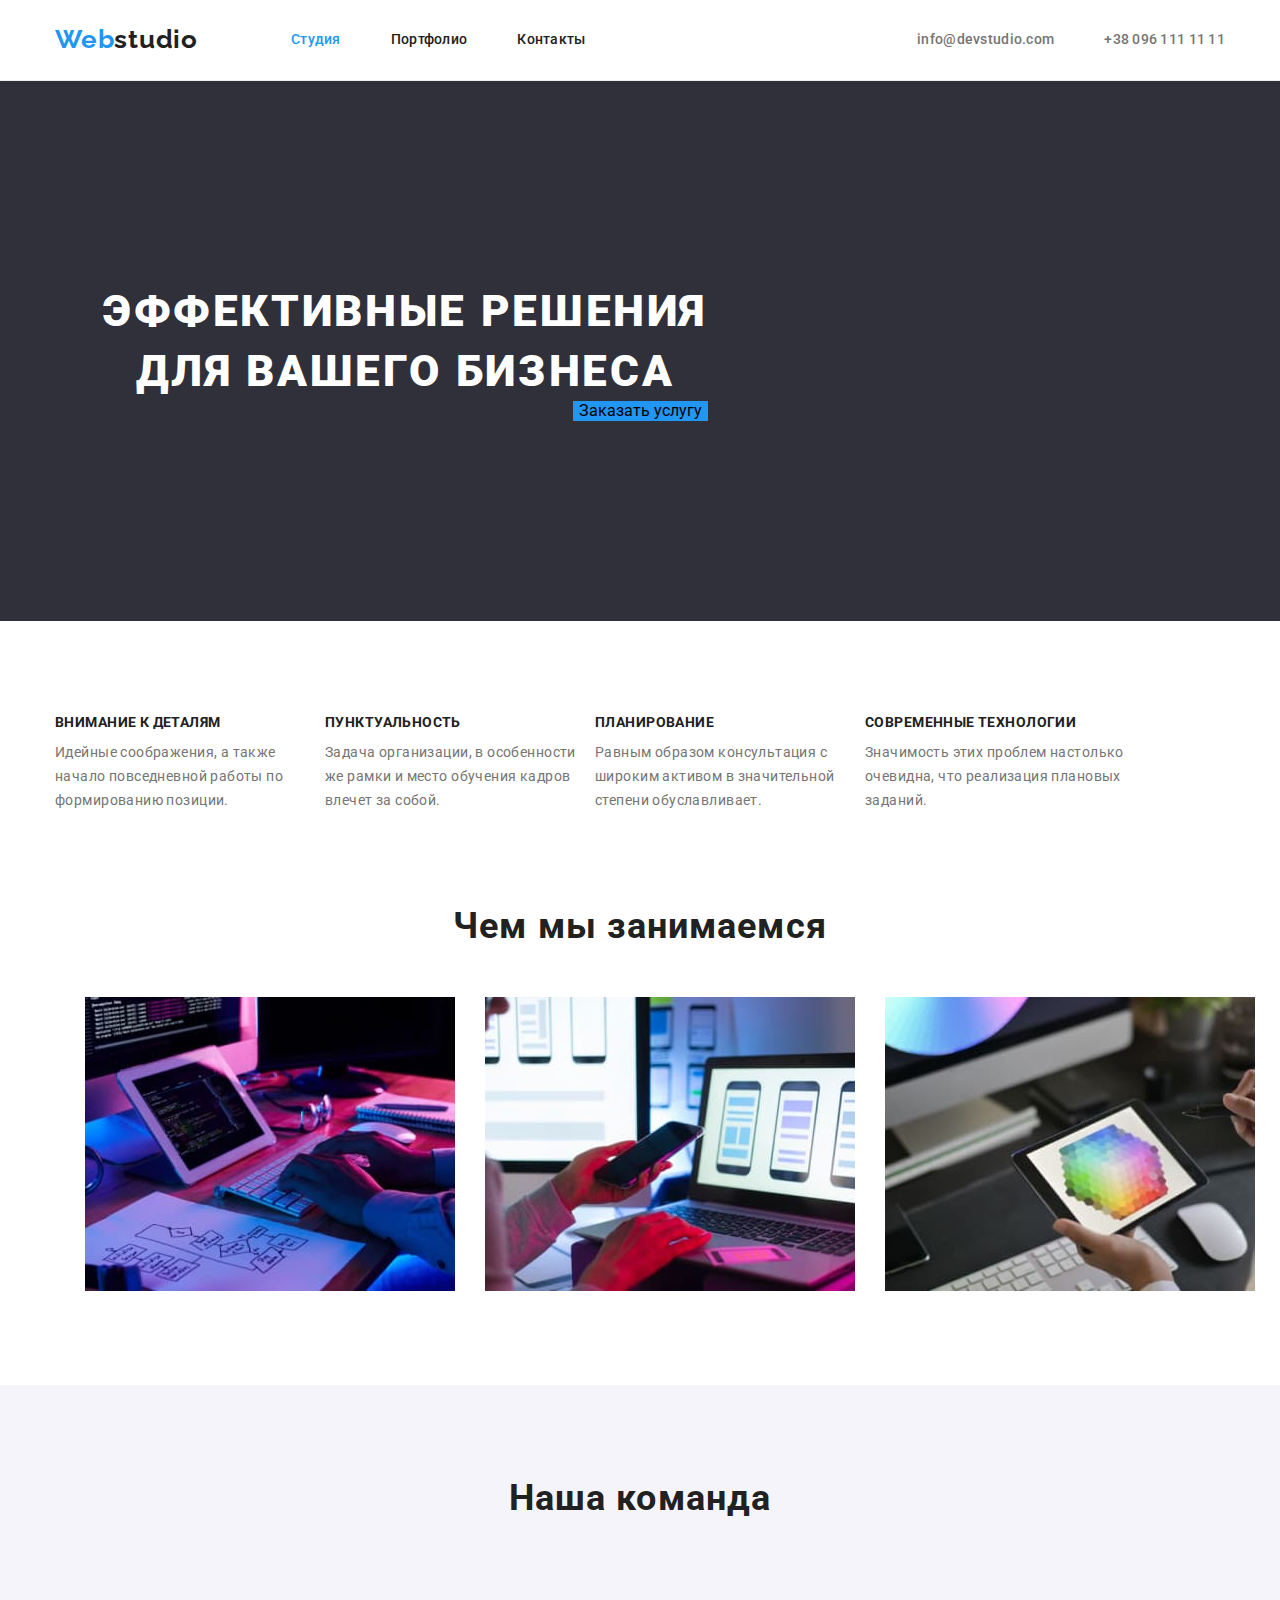
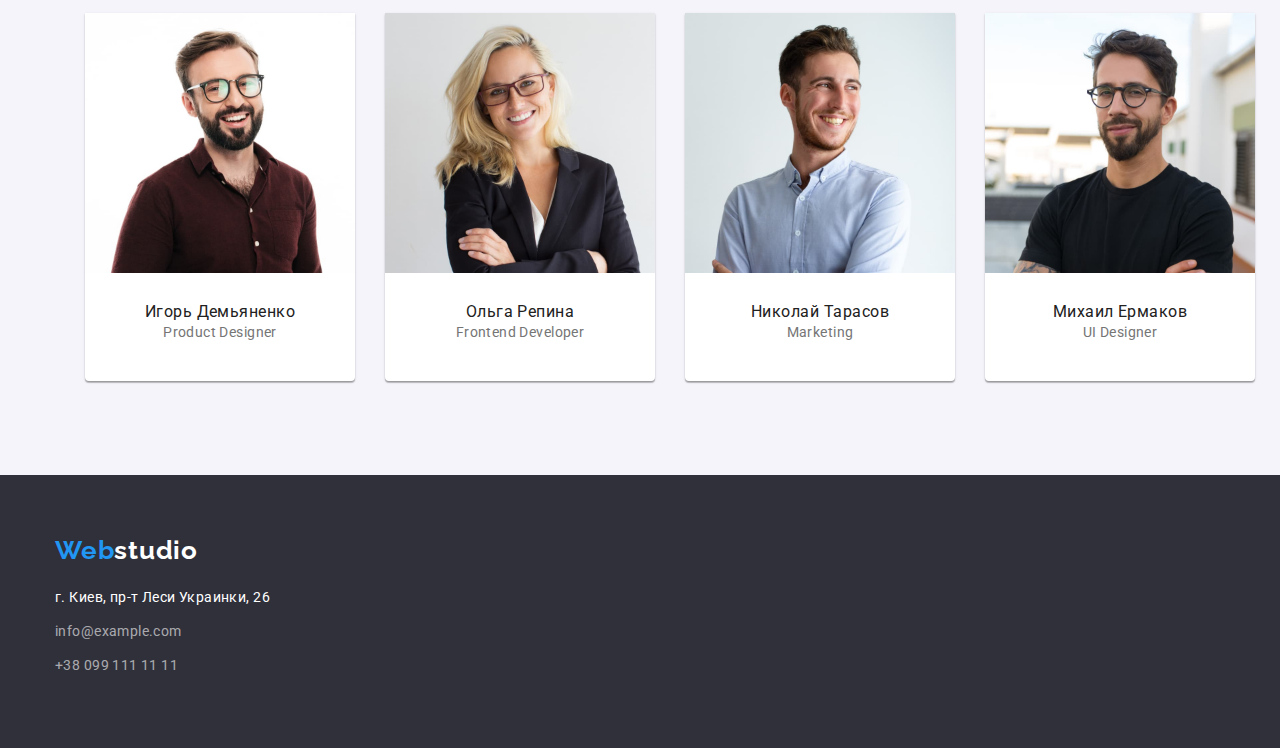
==== commit a352912d: "доработка дз" ====
--- a/index.html
+++ b/index.html
@@ -59,13 +59,13 @@
     <section class="our-work">
         <div class="container">
         <h2 class="h2-title">Чем мы занимаемся</h2>
-        <div class="our-work-container">
+       
         <ul class="list our-work-list">
             <li class="our-work-item"><img src="images/img.jpg" alt="набор кода на клавиатуре" width="370"></li>
             <li class="our-work-item"><img src="images/img-2.jpg" alt="разработка дизайна мобильного приложения" width="370"></li>
             <li class="our-work-item"><img src="images/img-3.jpg" alt="выбор цветовой гаммы на планшете" width="370"></li>
         </ul>
-        </div>
+    
         </div>
     </section>
 <!--block our team-->
--- a/css/styles.css
+++ b/css/styles.css
@@ -34,6 +34,7 @@
 }
 .link {
   text-decoration: none;
+  
 }
 .link:hover,
 .link:focus {
@@ -78,10 +79,13 @@
   padding-bottom: 25px;
   display: flex;
   align-items: center;
+  border-bottom: 1px solid #ECECEC;
+ 
 }
 .header-container {
   display: flex;
   align-items: center;
+ 
 }
 .header-logo {
   font-family: Raleway;
@@ -109,10 +113,10 @@
 .header-list {
 
   display: flex;
-
 }
 .header-item {
-  margin-right: 50px;
+  display: block;
+  margin-right: 50px; 
 }
 .header-link {
   font-weight: 500;
@@ -120,6 +124,9 @@
   line-height: 0.87;
   letter-spacing: 0.02em;
   color: #212121;
+  padding-top: 32px;
+  padding-bottom: 32px;
+
 }
 .header-link:hover,
 .header-link:focus,
@@ -143,7 +150,8 @@
   letter-spacing: 0.02em;
   color: #757575;
   margin-right: 50px;
-
+  padding-top: 32px;
+  padding-bottom: 32px;
 }
 .header-tel {
   font-weight: 500;
@@ -151,15 +159,18 @@
   line-height: 0.87;
   letter-spacing: 0.02em;
   color: #757575;
+  padding-top: 32px;
+  padding-bottom: 32px;
 }
 /*---make order-- */
 .make-order {
   background-color: #2f303a;
+  padding-top: 200px;
+  padding-bottom: 200px;
 }
 .make-order-title {
-  padding-top: 200px; 
-  margin-left: 237px;
-  margin-right: 237px;
+margin: 0 auto 30рх;
+max-width: 700px; 
  
 font-family: Roboto;
 font-style: normal;
@@ -174,10 +185,8 @@
 }
 .make-order-button {
   background: #2196f3;
-  margin-left: 485px;
-  margin-right: 485px;
-  margin-top: 30px;
-  margin-bottom: 200px;
+  margin: 0 auto; 
+  display: block;
 
 }
 .make-order-button:hover,
@@ -190,10 +199,10 @@
 }
 /* ---features--- */
 .features {
-
+padding-top: 94px;
 }
 .features-list {
-  padding-top: 94px;
+  
   display: flex;
 }
 .features-item {
@@ -203,9 +212,6 @@
 /* ---our work---- */
 .our-work {
   
-}
-.our-work-container {
-
 }
 .our-work-list {
 display: flex;
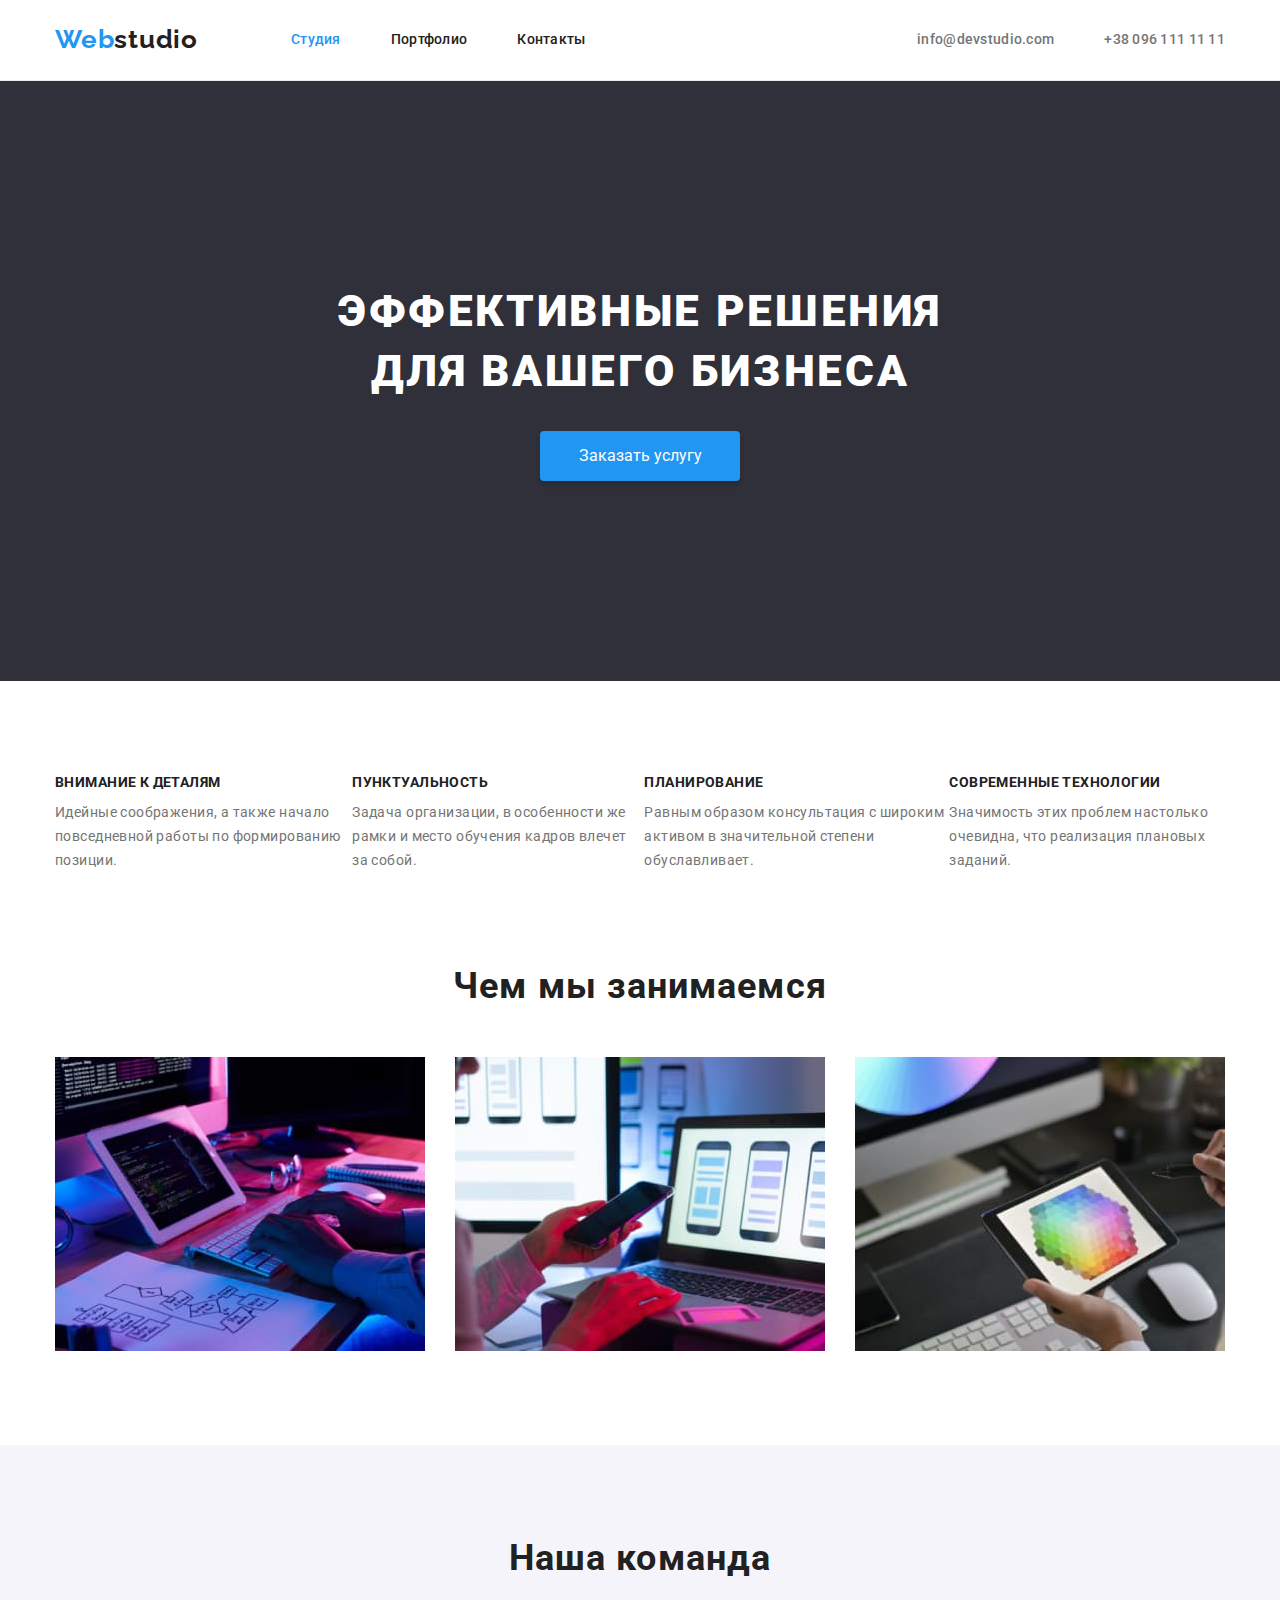
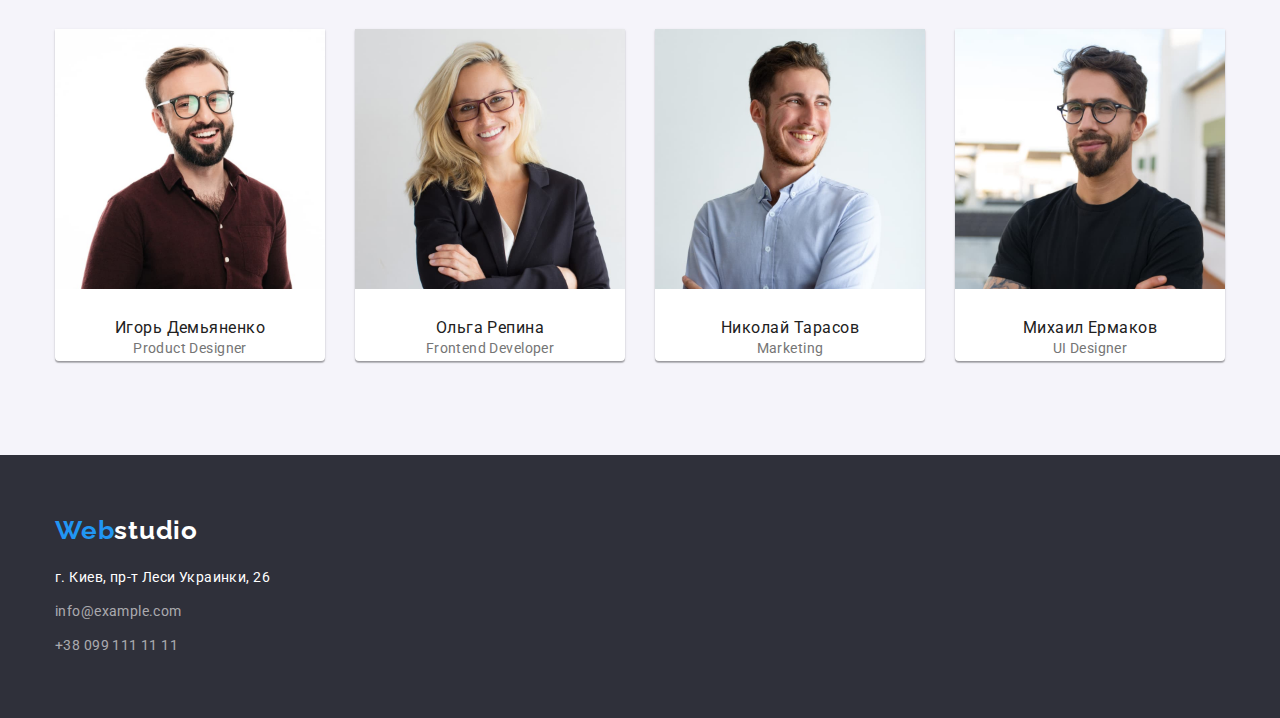
==== commit b75137d4: "доработка дз" ====
--- a/index.html
+++ b/index.html
@@ -75,23 +75,31 @@
          <ul class="list our-team-list">
              <li class="our-team-item">
                  <img src="images/igordemyanenko.jpg" alt="фото игорь Демьяненко" width="270">
+                    <div class="card-employee">
                     <p class="our-team-name">Игорь Демьяненко</p>
                     <p class="our-team-post p-text">Product Designer</p>
-            </li>
+                    </div>
+                </li>
             <li class="our-team-item">
                 <img src="images/olgarepina.jpg" alt="фото Ольга Репина" width="270">
+                        <div class="card-employee">
                         <p class="our-team-name">Ольга Репина</p>
                         <p class="our-team-post p-text">Frontend Developer</p>
+                        </div>
             </li>
             <li class="our-team-item">
                 <img src="images/nikolaytarasov.jpg" alt="фото Николай Тарасов" width="270">
+                        <div class="card-employee">
                         <p class="our-team-name">Николай Тарасов</p>
                         <p class="our-team-post p-text">Marketing</p>
+                        </div>
             </li>
             <li class="our-team-item">
                 <img src="images/mihailermakov.jpg" alt="фото Михаил Ермаков" width="270">
+                        <div class="card-employee">
                         <p class="our-team-name">Михаил Ермаков</p>
                         <p class="our-team-post p-text">UI Designer</p>
+                        </div>
             </li>
          </ul>
         </div>
--- a/css/styles.css
+++ b/css/styles.css
@@ -11,6 +11,8 @@
 }
 img {
   display: block;
+  width: 100%;
+  height: auto;
 }
 
 .container {
@@ -50,7 +52,7 @@
 
   color: #212121;
 
-   margin-top: 94px;
+   margin-bottom: 50px;
 }
 .h3-title {
   font-weight: 700;
@@ -169,8 +171,7 @@
   padding-bottom: 200px;
 }
 .make-order-title {
-margin: 0 auto 30рх;
-max-width: 700px; 
+
  
 font-family: Roboto;
 font-style: normal;
@@ -181,12 +182,19 @@
 letter-spacing: 0.06em;
 text-transform: uppercase;
 color: #FFFFFF;
-  
+margin: 0 auto 30px;
+max-width: 700px; 
 }
 .make-order-button {
+  color: #FFFFFF;
   background: #2196f3;
+  text-align: center;
   margin: 0 auto; 
   display: block;
+  width: 200px;
+  height: 50px;
+  box-shadow: 0px 4px 4px rgba(0, 0, 0, 0.15);
+  border-radius: 4px;
 
 }
 .make-order-button:hover,
@@ -202,39 +210,41 @@
 padding-top: 94px;
 }
 .features-list {
-  
-  display: flex;
-}
-.features-item {
+  display: flex;
+}
+.features-item: {
   width: 270px;
-
+  margin-right: 30px;
+}
+.features-item:last-child {
+  margin-right: 0;
 }
 /* ---our work---- */
 .our-work {
+  padding-top: 94px;
+  padding-bottom: 94px;
   
 }
 .our-work-list {
 display: flex;
 }
 .our-work-item {
-  margin-top: 50px;
   margin-left: 30px;
+}
+.our-work-item:first-child {
+  margin-left: 0;
 }
 /* --- our team--- */
 .our-team {
+  padding-top: 94px;
   background: #F5F4FA;
-
+  padding-bottom: 94px;
 }
 .our-team-list {
-  padding-top: 94px;
-  padding-bottom: 94px;
-  display: flex;
- 
-
+  display: flex;
 }
 .our-team-item {
 width: 270px;
-height: 368px;
 background: #FFFFFF;
 /* material shadow v1 */
 box-shadow: 0px 1px 3px rgba(0, 0, 0, 0.12), 0px 1px 1px rgba(0, 0, 0, 0.14), 0px 2px 1px rgba(0, 0, 0, 0.2);
@@ -243,6 +253,13 @@
 align-items: center;
 
 }
+.our-team-item:first-child {
+  margin-left: 0;
+}
+.card-employee {
+
+}
+
 .our-team-name {margin-top: 30px;
   /* identical to box height */
 text-align: center;
@@ -257,7 +274,7 @@
 
 }
 .our-team-title { 
-  padding-top: 94px;
+  margin-bottom: 50px;
 }
 /* ---footer---- */
 .footer {
@@ -270,6 +287,9 @@
 .footer-item {
   margin-bottom: 10px;
 }
+.footer-item:last-child {
+  margin-bottom: 0;
+}
 .footer-link {
   font-family: inherit;
   font-weight: 400;
@@ -292,6 +312,7 @@
   color: rgba(255, 255, 255, 0.6);
 }
 .footer-logo {
+  display: block;
   font-family: Raleway;§
   font-style: normal;
   font-weight: 700;
@@ -303,41 +324,43 @@
 }
 .address {
   font-style: normal;
-  margin-top: 20px;
 }
 
 /* ---main---- */
 .main {
+  padding-top: 94px;
+  padding-bottom: 94px;
   }
 .main-list {
-  padding-top: 94px;
   display: flex;
   justify-content: center;
+  margin-bottom: 50px;
  
 }
 .main-item {
   margin-left: 8px;
   border-radius: 4px;
   cursor: pointer;
-  
-
+}
+.main-item:first-child {
+  margin-left: 0;
 }
 .main-link {
 }
 .main-btn {
   background: #F5F4FA;
   font-family: Roboto;
-  font-style: normal
   font-weight: 500;
   font-size: 16px;
   line-height: 1.63;
   text-align: center;
   letter-spacing: 0.03em;
-  background: #F5F4FA;
+  border-radius: 4px;
   
 }
 .main-btn:hover,
 .main-btn:focus {
+  color: #FFFFFF;
 background: #2196f3;
 font-family: Roboto;
 font-style: normal;
@@ -354,6 +377,7 @@
 
 }
 .current-button {
+  color: #FFFFFF;
   background: #2196f3;
   /* shadow-middle */
 box-shadow: 0px 3px 1px rgba(0, 0, 0, 0.1), 0px 1px 2px rgba(0, 0, 0, 0.08), 0px 2px 2px rgba(0, 0, 0, 0.12);
@@ -363,7 +387,6 @@
 .portfolio {
 }
 .portfolio-list {
-  margin-top: 50px;
   display: flex;
   flex-wrap: wrap;
   margin-left: -30px;
@@ -378,10 +401,14 @@
 border: 1px solid #EEEEEE;
 
 }
+.portfolio-card-text {
+padding: 24px 20px;
+}
+.portfolio-link {
+  display: block;
+}
 .h3-portfolio {
-  padding-left: 24px;
-  margin-top: 20px;
-}
-.p-portfolio {padding-left: 24px;
-  padding-bottom: 20px;
-}
+ 
+}
+.p-portfolio {
+}
